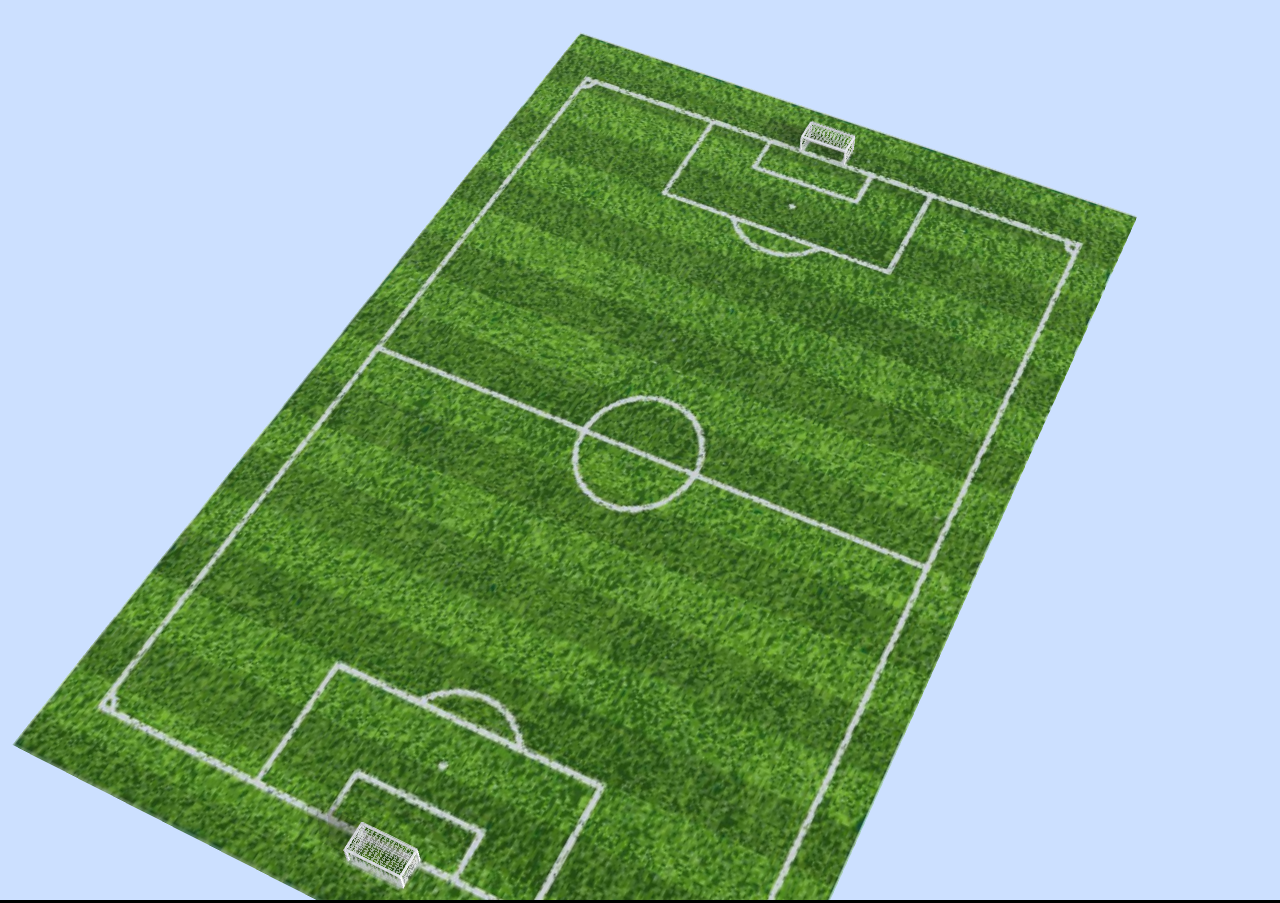
==== index.html @ f2eb0652 "5.29" ====
<!DOCTYPE html>
<html lang="en">
	<head>
		<title>three.js webgl - cloth simulation</title>
		<meta charset="utf-8">
		<meta name="viewport" content="width=device-width, user-scalable=no, minimum-scale=1.0, maximum-scale=1.0">
		<style>
			body {
				font-family: Monospace;
				background-color: #000;
				color: #000;
				margin: 0px;
				overflow: hidden;
			}
			#info {
				position: absolute;
				padding: 10px;
				width: 100%;
				text-align: center;
			}
			a {
				text-decoration: underline;
				cursor: pointer;
			}
		</style>
	</head>
	<body>
		<script src="libs/three.js"></script>
		<script src="libs/Detector.js"></script>
		<script src="libs/OrbitControls.js"></script>
		<script src="libs/stats.min.js"></script>
		<script src="libs/Cloth.js"></script>
		<script src="src/index.js"></script>
		<script src="src/footballfield.js"></script>
		<script>
			init();
            footballfield();
			animate();
		</script>
	</body>
</html>
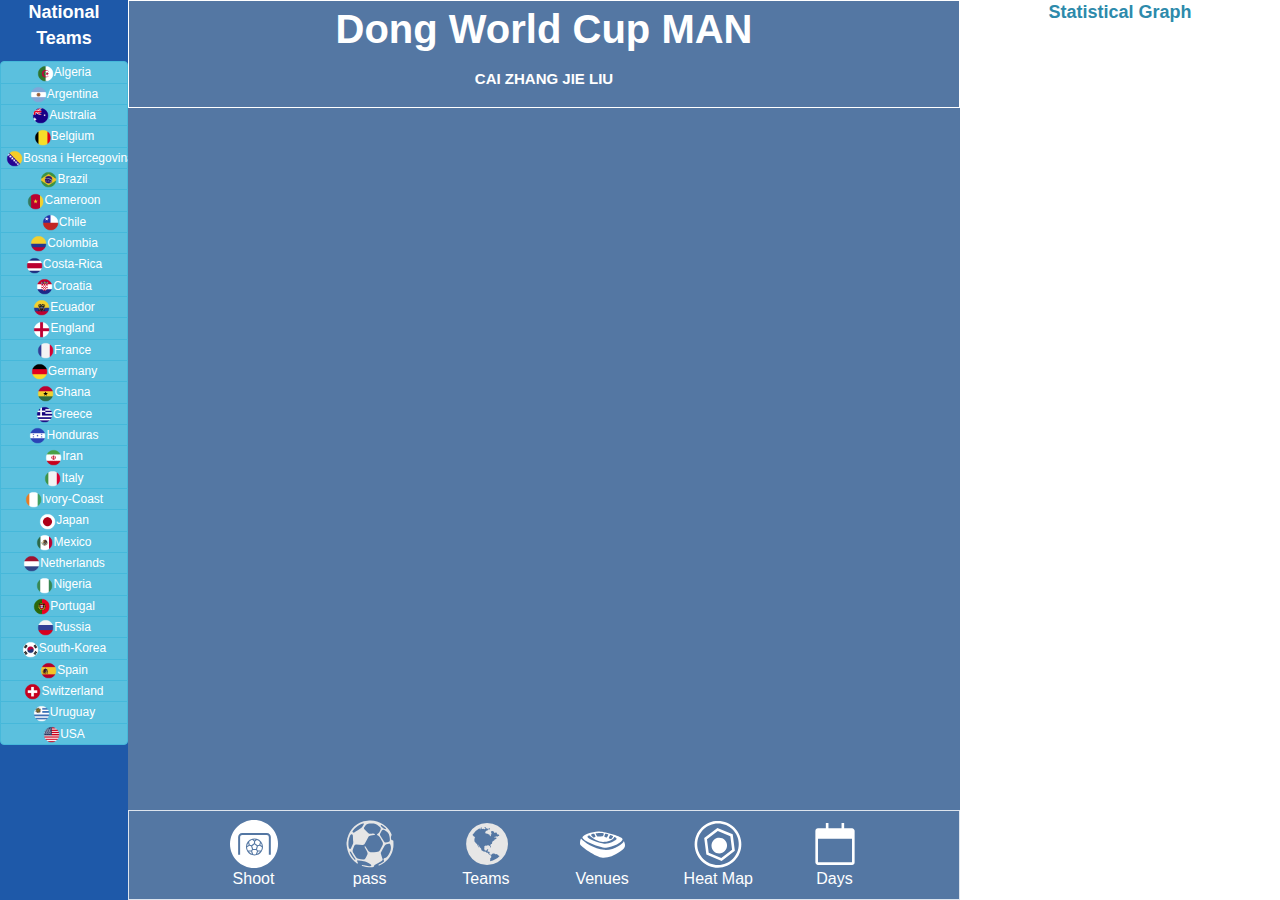
==== commit 558c53fd: "2018.6.24" ====
--- a/index.html
+++ b/index.html
@@ -1,41 +1,408 @@
-<!DOCTYPE html>
-<html lang="en">
-	<head>
-		<title>three.js webgl - cloth simulation</title>
-		<meta charset="utf-8">
-		<meta name="viewport" content="width=device-width, user-scalable=no, minimum-scale=1.0, maximum-scale=1.0">
-		<style>
-			body {
-				font-family: Monospace;
-				background-color: #000;
-				color: #000;
-				margin: 0px;
-				overflow: hidden;
-			}
-			#info {
-				position: absolute;
-				padding: 10px;
-				width: 100%;
-				text-align: center;
-			}
-			a {
-				text-decoration: underline;
-				cursor: pointer;
-			}
-		</style>
-	</head>
-	<body>
-		<script src="libs/three.js"></script>
-		<script src="libs/Detector.js"></script>
-		<script src="libs/OrbitControls.js"></script>
-		<script src="libs/stats.min.js"></script>
-		<script src="libs/Cloth.js"></script>
-		<script src="src/index.js"></script>
-		<script src="src/footballfield.js"></script>
-		<script>
-			init();
-            footballfield();
-			animate();
-		</script>
-	</body>
-</html> +<html>
+<head>
+	<title></title>
+	<meta charset="UTF-8">
+	<meta name="viewport" content="width=device-width">
+	<link rel="stylesheet" href="dom/css/index.css">
+	<link rel="stylesheet" href="dom/css/style.css">
+	<link rel="stylesheet" href="dom/bootstrap-3.3.7/css/bootstrap-treeview.min.css">
+	<link rel="stylesheet" href="dom/bootstrap-3.3.7/css/glyphicons.css">
+	<link rel="stylesheet" href="dom/bootstrap-3.3.7/css/bootstrap.min.css">
+	<link rel="stylesheet" href="http://sports.sina.com.cn/css/756/2014/0228/common.css" />
+	<link rel="stylesheet" href="http://sports.sina.com.cn/css/756/2014/0228/flag.css" />
+	<link rel="stylesheet" href="http://sports.sina.com.cn/css/756/2014/0529/teamGroup.css" />
+	<script charset="utf-8" id="seajsnode" src="http://i2.sinaimg.cn/jslib/modules2/seajs/1.3.0/sea.js"></script>
+	<script charset="gb2312" src="http://news.sina.com.cn/js/modules2/config/lib/config.1.1.x.js"></script>
+	<script src="http://2014.sina.com.cn/js/55/2014/0508/jquery-1.9.1.min.js"></script>
+	<script src="libs/three.js"></script>
+	<script src="libs/Detector.js"></script>
+	<script src="libs/OrbitControls.js"></script>
+	<script src="libs/stats.min.js"></script>
+	<script src="libs/Cloth.js"></script>
+	<script src="src/index.js"></script>
+	<script src="src/footballfield.js"></script>
+	<script src ="src/controlOnClick.js"></script>
+	<script src="libs/d3.min.js"></script>
+	<script src="libs/d3.rollup.v0.min.js"></script>
+	<script src="src/shoot.js"></script>
+	<script src="src/pass.js"></script>
+	<script src="libs/echarts.min.js"></script>
+	<script src="src/control_show.js"></script>
+</head>
+<body>
+<div id ="map" class="indexmap">
+	<div id="team" class="footballteam">
+		<div class ="width:13%;height:4%">
+			<p class="text-center"style="font-weight:bold;font-size:18px;color: #ffffff">National Teams</p> </div>
+		<div class="btn-group-vertical countrybutton">
+			<button type="button" class="btn btn-info btn-block  btn-xs "><img src="dom/flags/Algeria.png" alt="Responsive image" width="17" height="17"><span>Algeria</span></button>
+			<button type="button" class="btn btn-info  btn-xs "><img src="dom/flags/Argentina.png" alt="Responsive image" width="17" height="17">Argentina</button>
+			<button type="button" class="btn btn-info  btn-xs"><img src="dom/flags/Australia.png" alt="Responsive image" width="17" height="17">Australia</button>
+			<button type="button" class="btn btn-info  btn-xs"><img src="dom/flags/Belgium.png" alt="Responsive image" width="17" height="17">Belgium</button>
+			<button type="button" class="btn btn-info  btn-xs"><img src="dom/flags/Bosnia-and-Herzegovina.png" alt="Responsive image" width="17" height="17">Bosna i Hercegovina</button>
+			<button type="button" class="btn btn-info  btn-xs"><img src="dom/flags/Brazil.png" alt="Responsive image" width="17" height="17">Brazil</button>
+			<button type="button" class="btn btn-info  btn-xs"><img src="dom/flags/Cameroon.png" alt="Responsive image" width="17" height="17">Cameroon</button>
+			<button type="button" class="btn btn-info  btn-xs"><img src="dom/flags/Chile.png" alt="Responsive image" width="17" height="17">Chile</button>
+			<button type="button" class="btn btn-info  btn-xs"><img src="dom/flags/Colombia.png" alt="Responsive image" width="17" height="17">Colombia</button>
+			<button type="button" class="btn btn-info  btn-xs"><img src="dom/flags/Costa-Rica.png" alt="Responsive image" width="17" height="17">Costa-Rica</button>
+			<button type="button" class="btn btn-info  btn-xs"><img src="dom/flags/Croatia.png" alt="Responsive image" width="17" height="17">Croatia</button>
+			<button type="button" class="btn btn-info  btn-xs"><img src="dom/flags/Ecuador.png" alt="Responsive image" width="17" height="17">Ecuador</button>
+			<button type="button" class="btn btn-info  btn-xs"><img src="dom/flags/England.png" alt="Responsive image" width="17" height="17">England</button>
+			<button type="button" class="btn btn-info  btn-xs"><img src="dom/flags/France.png" alt="Responsive image" width="17" height="17">France</button>
+			<button type="button" class="btn btn-info  btn-xs"><img src="dom/flags/Germany.png" alt="Responsive image" width="17" height="17">Germany</button>
+			<button type="button" class="btn btn-info  btn-xs"><img src="dom/flags/Ghana.png" alt="Responsive image" width="17" height="17">Ghana</button>
+			<button type="button" class="btn btn-info  btn-xs"><img src="dom/flags/Greece.png" alt="Responsive image" width="17" height="17">Greece</button>
+			<button type="button" class="btn btn-info  btn-xs"><img src="dom/flags/Honduras.png" alt="Responsive image" width="17" height="17">Honduras</button>
+			<button type="button" class="btn btn-info  btn-xs"><img src="dom/flags/Iran.png" alt="Responsive image" width="17" height="17">Iran</button>
+			<button type="button" class="btn btn-info  btn-xs"><img src="dom/flags/Italy.png" alt="Responsive image" width="17" height="17">Italy</button>
+			<button type="button" class="btn btn-info  btn-xs"><img src="dom/flags/Ivory-Coast.png" alt="Responsive image" width="17" height="17">Ivory-Coast</button>
+			<button type="button" class="btn btn-info  btn-xs"><img src="dom/flags/Japan.png" alt="Responsive image" width="17" height="17">Japan</button>
+			<button type="button" class="btn btn-info  btn-xs"><img src="dom/flags/Mexico.png" alt="Responsive image" width="17" height="17">Mexico</button>
+			<button type="button" class="btn btn-info  btn-xs"><img src="dom/flags/Netherlands.png" alt="Responsive image" width="17" height="17">Netherlands</button>
+			<button type="button" class="btn btn-info  btn-xs"><img src="dom/flags/Nigeria.png" alt="Responsive image" width="17" height="17">Nigeria</button>
+			<button type="button" class="btn btn-info  btn-xs"><img src="dom/flags/Portugal.png" alt="Responsive image" width="17" height="17">Portugal</button>
+			<button type="button" class="btn btn-info  btn-xs"><img src="dom/flags/Russia.png" alt="Responsive image" width="17" height="17">Russia</button>
+			<button type="button" class="btn btn-info  btn-xs"><img src="dom/flags/South-Korea.png" alt="Responsive image" width="17" height="17">South-Korea</button>
+			<button type="button" class="btn btn-info  btn-xs"><img src="dom/flags/Spain.png" alt="Responsive image" width="17" height="17">Spain</button>
+			<button type="button" class="btn btn-info  btn-xs"><img src="dom/flags/Switzerland.png" alt="Responsive image" width="17" height="17">Switzerland</button>
+			<button type="button" class="btn btn-info  btn-xs"><img src="dom/flags/Uruguay.png" alt="Responsive image" width="17" height="17">Uruguay</button>
+			<button type="button" class="btn btn-info  btn-xs"><img src="dom/flags/USA.png" alt="Responsive image" width="17" height="17">USA</button>
+		</div>
+	</div>
+	<div id="teammassage" class="massage">
+		<p id ="countryName"class="text-center"style="font-weight:bold;font-size:40px;color: #ffffff">Dong World Cup MAN</p>
+		<p id ="countryGroup"class="text-center"style="font-weight:bold;font-size:15px;color: #ffffff">CAI ZHANG JIE LIU</p>
+	</div>
+	<div id="stadium" class="stadium" >
+		<!--<img src="else/map.png" style="  width: 1062px;height: 605px;">-->
+		<div id = "ball" class ="stadiumball" style="display: none"></div>
+		<div id = "ballteams" class ="ballteams" style="display: none">
+			<div id="wc-map"style="position:absolute;top: 0px;">
+				<div class="wrap" id="wc-map-img">
+					<div id="wc-w1008">
+						<div class="module">
+							<div class="inner">
+								<div class="team-map" style="position:absolute;top: 0px;"data-require="lang=en/worldcup/teams" id="team-map">
+									<ul class="team-groups">
+										<li class="first selected" data-idgroup="0">
+											<span>All teams</span>
+										</li>
+										<li data-idgroup="255933">A</li>
+										<li data-idgroup="255935">B</li>
+										<li data-idgroup="255937">C</li>
+										<li data-idgroup="255939">D</li>
+										<li data-idgroup="255941">E</li>
+										<li data-idgroup="255943">F</li>
+										<li data-idgroup="255945">G</li>
+										<li data-idgroup="255947">H</li>
+									</ul>
+									<a class="map-item" id="BRA" data-idgroup="255933" title="巴西" href="http://2014.sina.com.cn/teams/brazil.html" target="_blank"><span class="map-item-icon"> </span><span class="map-item-countrycode">巴西</span><span class="map-item-webname">巴西</span></a>
+
+									<a class="map-item" id="CRO" data-idgroup="255933" title="克罗地亚" href="http://2014.sina.com.cn/teams/croatia.html" target="_blank"><span class="map-item-icon"> </span><span class="map-item-countrycode">克罗地亚</span><span class="map-item-webname">克罗地亚</span></a>
+
+									<a class="map-item" id="MEX" data-idgroup="255933" title="墨西哥" href="http://2014.sina.com.cn/teams/mexico.html" target="_blank"><span class="map-item-icon"> </span><span class="map-item-countrycode">墨西哥</span><span class="map-item-webname">墨西哥</span></a>
+
+									<a class="map-item" id="CMR" data-idgroup="255933" title="Cameroon" href="http://2014.sina.com.cn/teams/cameroon.html" target="_blank"><span class="map-item-icon"> </span><span class="map-item-countrycode">喀麦隆</span><span class="map-item-webname">喀麦隆</span></a>
+
+									<a class="map-item" id="ESP" data-idgroup="255935" title="西班牙" href="http://2014.sina.com.cn/teams/spain.html" target="_blank"><span class="map-item-icon"> </span><span class="map-item-countrycode">西班牙</span><span class="map-item-webname">西班牙</span></a>
+
+									<a class="map-item" id="NED" data-idgroup="255935" title="荷兰" href="http://2014.sina.com.cn/teams/netherlands.html" target="_blank"><span class="map-item-icon"> </span><span class="map-item-countrycode">荷兰</span><span class="map-item-webname">荷兰</span></a>
+
+									<a class="map-item" id="CHI" data-idgroup="255935" title="智利" href="http://2014.sina.com.cn/teams/chile.html" target="_blank"><span class="map-item-icon"> </span><span class="map-item-countrycode">智利</span><span class="map-item-webname">智利</span></a>
+
+									<a class="map-item" id="AUS" data-idgroup="255935" title="澳大利亚" href="http://2014.sina.com.cn/teams/australia.html" target="_blank"><span class="map-item-icon"> </span><span class="map-item-countrycode">澳大利亚</span><span class="map-item-webname">澳大利亚</span></a>
+
+									<a class="map-item" id="COL" data-idgroup="255937" title="哥伦比亚" href="http://2014.sina.com.cn/teams/colombia.html" target="_blank"><span class="map-item-icon"> </span><span class="map-item-countrycode">哥伦比亚</span><span class="map-item-webname">哥伦比亚</span></a>
+
+									<a class="map-item" id="GRE" data-idgroup="255937" title="希腊" href="http://2014.sina.com.cn/teams/greece.html" target="_blank"><span class="map-item-icon"> </span><span class="map-item-countrycode">希腊</span><span class="map-item-webname">希腊</span></a>
+
+									<a class="map-item" id="CIV" data-idgroup="255937" title="科特迪瓦" href="http://2014.sina.com.cn/teams/cotedivoire.html" target="_blank"><span class="map-item-icon"> </span><span class="map-item-countrycode">科特迪瓦</span><span class="map-item-webname">科特迪瓦</span></a>
+
+									<a class="map-item" id="JPN" data-idgroup="255937" title="日本" href="http://2014.sina.com.cn/teams/japan.html" target="_blank"><span class="map-item-icon"> </span><span class="map-item-countrycode">日本</span><span class="map-item-webname">日本</span></a>
+
+									<a class="map-item" id="URU" data-idgroup="255939" title="乌拉圭" href="http://2014.sina.com.cn/teams/uruguay.html" target="_blank"><span class="map-item-icon"> </span><span class="map-item-countrycode">乌拉圭</span><span class="map-item-webname">乌拉圭</span></a>
+
+									<a class="map-item" id="CRC" data-idgroup="255939" title="哥斯达黎加" href="http://2014.sina.com.cn/teams/costarica.html" target="_blank"><span class="map-item-icon"> </span><span class="map-item-countrycode">哥斯达黎加</span><span class="map-item-webname">哥斯达黎加</span></a>
+
+									<a class="map-item" id="ENG" data-idgroup="255939" title="英格兰" href="http://2014.sina.com.cn/teams/england.html" target="_blank"><span class="map-item-icon"> </span><span class="map-item-countrycode">英格兰</span><span class="map-item-webname">英格兰</span></a>
+
+									<a class="map-item" id="ITA" data-idgroup="255939" title="意大利" href="http://2014.sina.com.cn/teams/italy.html" target="_blank"><span class="map-item-icon"> </span><span class="map-item-countrycode">意大利</span><span class="map-item-webname">意大利</span></a>
+
+									<a class="map-item" id="SUI" data-idgroup="255941" title="瑞士" href="http://2014.sina.com.cn/teams/switzerland.html" target="_blank"><span class="map-item-icon"> </span><span class="map-item-countrycode">瑞士</span><span class="map-item-webname">瑞士</span></a>
+
+									<a class="map-item" id="ECU" data-idgroup="255941" title="厄瓜多尔" href="http://2014.sina.com.cn/teams/ecuador.html"  target="_blank"><span class="map-item-icon"> </span><span class="map-item-countrycode">厄瓜多尔</span><span class="map-item-webname">厄瓜多尔</span></a>
+
+									<a class="map-item" id="FRA" data-idgroup="255941" title="法国" href="http://2014.sina.com.cn/teams/france.html" target="_blank"><span class="map-item-icon"> </span><span class="map-item-countrycode">法国</span><span class="map-item-webname">法国</span></a>
+
+									<a class="map-item" id="HON" data-idgroup="255941" title="洪都拉斯" href="http://2014.sina.com.cn/teams/honduras.html" target="_blank"><span class="map-item-icon"> </span><span class="map-item-countrycode">洪都拉斯</span><span class="map-item-webname">洪都拉斯</span></a>
+
+									<a class="map-item" id="ARG" data-idgroup="255943" title="阿根廷" href="http://2014.sina.com.cn/teams/argentina.html" target="_blank"><span class="map-item-icon"> </span><span class="map-item-countrycode">阿根廷</span><span class="map-item-webname">阿根廷</span></a>
+
+									<a class="map-item" id="BIH" data-idgroup="255943" title="波黑" href="http://2014.sina.com.cn/teams/bosniaherzegovina.html"  target="_blank"><span class="map-item-icon"> </span><span class="map-item-countrycode">波黑</span><span class="map-item-webname">波黑</span></a>
+
+									<a class="map-item" id="IRN" data-idgroup="255943" title="伊朗" href="http://2014.sina.com.cn/teams/iran.html" target="_blank"><span class="map-item-icon"> </span><span class="map-item-countrycode">伊朗</span><span class="map-item-webname">伊朗</span></a>
+
+									<a class="map-item" id="NGA" data-idgroup="255943" title="尼日利亚" href="http://2014.sina.com.cn/teams/nigeria.html" target="_blank"><span class="map-item-icon"> </span><span class="map-item-countrycode">尼日利亚</span><span class="map-item-webname">尼日利亚</span></a>
+
+									<a class="map-item" id="GER" data-idgroup="255945" title="德国" href="http://2014.sina.com.cn/teams/germany.html" target="_blank"><span class="map-item-icon"> </span><span class="map-item-countrycode">德国</span><span class="map-item-webname">德国</span></a>
+
+									<a class="map-item" id="POR" data-idgroup="255945" title="葡萄牙" href="http://2014.sina.com.cn/teams/portugal.html" target="_blank"><span class="map-item-icon"> </span><span class="map-item-countrycode">葡萄牙</span><span class="map-item-webname">葡萄牙</span></a>
+
+									<a class="map-item" id="GHA" data-idgroup="255945" title="加纳" href="http://2014.sina.com.cn/teams/ghana.html" target="_blank"><span class="map-item-icon"> </span><span class="map-item-countrycode">加纳</span><span class="map-item-webname">加纳</span></a>
+
+									<a class="map-item" id="USA" data-idgroup="255945" title="美国" href="http://2014.sina.com.cn/teams/usa.html" target="_blank"><span class="map-item-icon"> </span><span class="map-item-countrycode">美国</span><span class="map-item-webname">美国</span></a>
+
+									<a class="map-item" id="BEL" data-idgroup="255947" title="比利时" href="http://2014.sina.com.cn/teams/belgium.html" target="_blank"><span class="map-item-icon"> </span><span class="map-item-countrycode">比利时</span><span class="map-item-webname">比利时</span></a>
+
+									<a class="map-item" id="ALG" data-idgroup="255947" title="阿尔及利亚" href="http://2014.sina.com.cn/teams/algeria.html" target="_blank"><span class="map-item-icon"> </span><span class="map-item-countrycode">阿尔及利亚</span><span class="map-item-webname">阿尔及利亚</span></a>
+
+									<a class="map-item" id="RUS" data-idgroup="255947" title="俄罗斯" href="http://2014.sina.com.cn/teams/russia.html" target="_blank"><span class="map-item-icon"> </span><span class="map-item-countrycode">俄罗斯</span><span class="map-item-webname">俄罗斯</span></a>
+
+									<a class="map-item" id="KOR" data-idgroup="255947" title="韩国" href="http://2014.sina.com.cn/teams/korearepublic.html" target="_blank"><span class="map-item-icon"> </span><span class="map-item-countrycode">韩国</span><span class="map-item-webname">韩国</span></a>
+
+								</div>
+							</div>
+						</div>
+					</div>
+				</div>
+			</div>
+		</div>
+		<div id = "city_focus" class="city_focus" style="display: none">
+			<ul>
+				<li class="city_focus_01 city_focus_top" onmouseover="Show1()" onmouseout="Hider1()">
+					<dl class>
+						<dt>马瑙斯</dt>
+						<dd>亚马逊竞技场</dd>
+					</dl>
+					<div class="city_focus_pic">
+						<a href="http://2014.sina.com.cn/stadiums/manaus.html" target="_blank">
+							<img src="http://i2.sinaimg.cn/ty/2013/1204/U5244P6DT20131204105501.jpg" width="106" height="75"
+								 alt="" />
+						</a>
+					</div>
+					<span class="city_focus_arr">◆</span>
+				</li>
+				<li class="city_focus_02 city_focus_top" onmouseover="Show2()" onmouseout="Hider2()">
+					<dl>
+						<dt>福塔莱萨</dt>
+						<dd>卡斯特朗体育场</dd>
+					</dl>
+					<div class="city_focus_pic">
+						<a href="http://2014.sina.com.cn/stadiums/fortaleza.html" target="_blank">
+							<img src="http://i0.sinaimg.cn/ty/2013/1204/U5244P6DT20131204105453.jpg" width="106" height="75"
+								 alt="" />
+						</a>
+					</div>
+					<span class="city_focus_arr">◆</span>
+				</li>
+				<li class="city_focus_03 city_focus_right" onmouseover="Show3()" onmouseout="Hider3()">
+					<dl>
+						<dt>纳塔尔</dt>
+						<dd>沙丘体育场</dd>
+					</dl>
+					<div class="city_focus_pic">
+						<a href="http://2014.sina.com.cn/stadiums/natal.html" target="_blank">
+							<img src="http://i3.sinaimg.cn/ty/2013/1204/U5244P6DT20131204105502_1.jpg" width="106" height="75"
+								 alt="" />
+						</a>
+					</div>
+					<span class="city_focus_arr">◆</span>
+				</li>
+				<li class="city_focus_04 city_focus_right" onmouseover="Show4()" onmouseout="Hider4()">
+					<dl>
+						<dt>累西腓</dt>
+						<dd>伯南布哥竞技场</dd>
+					</dl>
+					<div class="city_focus_pic">
+						<a href="http://2014.sina.com.cn/stadiums/recife.html" target="_blank">
+							<img src="http://i1.sinaimg.cn/ty/2013/1204/U5244P6DT20131204105458.jpg" width="106" height="75"
+								 alt="" />
+						</a>
+					</div>
+					<span class="city_focus_arr">◆</span>
+				</li>
+				<li class="city_focus_05 city_focus_top" onmouseover="Show5()" onmouseout="Hider5()">
+					<dl>
+						<dt>库亚巴</dt>
+						<dd>潘塔纳尔竞技场</dd>
+					</dl>
+					<div class="city_focus_pic">
+						<a href="http://2014.sina.com.cn/stadiums/cuiaba.html" target="_blank">
+							<img src="http://i3.sinaimg.cn/ty/2013/1204/U5244P6DT20131204105456.jpg" width="106" height="75"
+								 alt="" />
+						</a>
+					</div>
+					<span class="city_focus_arr">◆</span>
+				</li>
+				<li class="city_focus_06 city_focus_top" onmouseover="Show6()" onmouseout="Hider6()">
+					<dl>
+						<dt>巴西利亚</dt>
+						<dd>国家体育场</dd>
+					</dl>
+					<div class="city_focus_pic">
+						<a href="http://2014.sina.com.cn/stadiums/brasilia.html" target="_blank">
+							<img src="http://i3.sinaimg.cn/ty/2013/1204/U5244P6DT20131204105447.jpg" width="106" height="75"
+								 alt="" />
+						</a>
+					</div>
+					<span class="city_focus_arr">◆</span>
+				</li>
+				<li class="city_focus_07 city_focus_top" onmouseover="Show7()" onmouseout="Hider7()">
+					<dl>
+						<dt>萨尔瓦多</dt>
+						<dd>新水源竞技场</dd>
+					</dl>
+					<div class="city_focus_pic">
+						<a href="http://2014.sina.com.cn/stadiums/salvador.html" target="_blank">
+							<img src="http://i0.sinaimg.cn/ty/2013/1204/U5244P6DT20131204105507.jpg" width="106" height="75"
+								 alt="" />
+						</a>
+					</div>
+					<span class="city_focus_arr">◆</span>
+				</li>
+				<li class="city_focus_08 city_focus_top" onmouseover="Show8()" onmouseout="Hider8()">
+					<dl>
+						<dt style="font-size:17px; line-height:29px;">贝洛奥里藏特</dt>
+						<dd>米内朗竞技场</dd>
+					</dl>
+					<div class="city_focus_pic">
+						<a href="http://2014.sina.com.cn/stadiums/belohorizonte.html" target="_blank">
+							<img src="http://i2.sinaimg.cn/ty/2013/1204/U5244P6DT20131204105451.jpg" width="106" height="75"
+								 alt="" />
+						</a>
+					</div>
+					<span class="city_focus_arr">◆</span>
+				</li>
+				<li class="city_focus_09 city_focus_top" onmouseover="Show9()" onmouseout="Hider9()">
+					<dl>
+						<dt>圣保罗</dt>
+						<dd>圣保罗竞技场</dd>
+					</dl>
+					<div class="city_focus_pic">
+						<a href="http://2014.sina.com.cn/stadiums/saopaolo.html" target="_blank">
+							<img src="http://i1.sinaimg.cn/ty/2013/1204/U5244P6DT20131204105504_1.jpg" width="106" height="75"
+								 alt="" />
+						</a>
+					</div>
+					<span class="city_focus_arr">◆</span>
+				</li>
+				<li class="city_focus_10 city_focus_left" onmouseover="Show10()" onmouseout="Hider10()">
+					<dl>
+						<dt>库里奇巴</dt>
+						<dd>拜沙达竞技场</dd>
+					</dl>
+					<div class="city_focus_pic">
+						<a href="http://2014.sina.com.cn/stadiums/curitiba.html" target="_blank">
+							<img src="http://i1.sinaimg.cn/ty/2013/1204/U5244P6DT20131204105454_1.jpg" width="106" height="75"
+								 alt="" />
+						</a>
+					</div>
+					<span class="city_focus_arr">◆</span>
+				</li>
+				<li class="city_focus_11 city_focus_right" onmouseover="Show11()" onmouseout="Hider11()">
+					<dl>
+						<dt>里约热内卢</dt>
+						<dd>马拉卡纳体育场</dd>
+					</dl>
+					<div class="city_focus_pic">
+						<a href="http://2014.sina.com.cn/stadiums/rio.html" target="_blank">
+							<img src="http://i2.sinaimg.cn/ty/2013/1204/U5244P6DT20131204105459_1.jpg" width="106" height="75"
+								 alt="" />
+						</a>
+					</div>
+					<span class="city_focus_arr">◆</span>
+				</li>
+				<li class="city_focus_12 city_focus_left" onmouseover="Show12()" onmouseout="Hider12()">
+					<dl>
+						<dt>阿雷格里港</dt>
+						<dd>贝拉里奥体育场</dd>
+					</dl>
+					<div class="city_focus_pic">
+						<a href="http://2014.sina.com.cn/stadiums/portoalegre.html" target="_blank">
+							<img src="http://i1.sinaimg.cn/ty/2013/1204/U5244P6DT20131204105449.jpg" width="106" height="75"
+								 alt="" />
+						</a>
+					</div>
+					<span class="city_focus_arr">◆</span>
+				</li>
+
+			</ul>
+			<img class="city-focus-bg" src="http://i2.sinaimg.cn/ty/2011hqj/20131203/images/img/city_focus_bg.jpg" width="100%" height="100%"
+				 alt="" />
+		</div>
+		<div id = "balldays" class ="balldays" style="display: none">
+			<img src="else/resualt.png">
+			<br>
+			<br>
+			<br>
+			<br>
+			<br>
+			<br>
+			<br>
+			<br>
+			<img src="else/days.png">
+		</div>
+		<div id = "ballmaps" class ="ballmaps" style="display: none">
+			<img src="else/heatmap.png" style="  width: 1062px;height: 605px;">
+		</div>
+	</div>
+	<div id="control" class="control">
+		<div class = "controlstyle1" id = "shoot" onclick="shootOnClick()">
+			<img src="dom/control/射门进球.png" >
+			<p class="text-center"style="font-size:16px;color: #ffffff">Shoot</p>
+		</div>
+		<div class = "controlstyle2" id = "pass" onclick="passOnClick()">
+			<img src="dom/control/足球.png" >
+			<p class="text-center"style="font-size:16px;color: #ffffff">pass</p>
+		</div>
+		<div class = "controlstyle3" id = "teams" onclick="teamsOnClick()">
+			<img src="dom/control/地球.png" >
+			<p class="text-center"style="font-size:16px;color: #ffffff">Teams</p>
+		</div>
+		<div class = "controlstyle4" id = "venues" onclick="venuesOnClick()">
+			<img src="dom/control/场馆.png" >
+			<p class="text-center"style="font-size:16px;color: #ffffff">Venues</p>
+		</div>
+		<div class = "controlstyle5" id = "heatmap" onclick="heatmapOnClick()">
+			<img src="dom/control/热点图分析.png" >
+			<p class="text-center"style="font-size:16px;color: #ffffff">Heat Map</p>
+		</div>
+		<div class = "controlstyle6" id ="days" onclick="daysOnClick()">
+			<img src="dom/control/日期.png" >
+			<p class="text-center"style="font-size:16px;color: #ffffff">Days</p>
+		</div>
+	</div>
+    <div id ="dital" class="detial1">
+		<div class ="width:25%;height:4%">
+			<p class="text-center"style="font-weight:bold;font-size:18px;color: rgb(45, 138, 171)">Statistical Graph</p>
+		</div>
+		<div id="graph1"class="graph1"></div>
+		<div id="graph2"class="graph2"></div>
+		<div id="graph3"class="graph3"></div>
+	</div>
+	<div id="tooltip" class="hidden">
+		<p><strong>球员信息</strong></p>
+		<p>名字: <span id="name">100</span></p>
+		<p>号码: <span id="number">100</span></p>
+		<p>位置: <span id="pos">100</span></p>
+	</div>
+	<div id="tooltip2" class="hidden">
+		<p><strong>球员信息</strong></p>
+		<p>名字: <span id="name2">100</span></p>
+		<p>时间: <span id="minute">100</span>分<span id="second">100</span>秒</p>
+	</div>
+</div>
+<script>
+    seajs.config({
+        alias:{
+            common: "http://sports.sina.com.cn/js/756/2014/0301/common.js",
+            teamGroup: "http://sports.sina.com.cn/js/756/2014/0529/teamGroup.js"
+        }
+    });
+    seajs.use(["common","teamGroup"]);
+    changeGraph1();
+    changeGrap2();
+    changeGrap3();
+</script>
+</body>
+</html>--- a/dom/css/index.css
+++ b/dom/css/index.css
@@ -0,0 +1,489 @@
+
+.indexmap{
+    width:100%;
+    height: 100%;
+    overflow: hidden;
+}
+.footballteam{
+    width:10%;
+    height:100%;
+    overflow: hidden;
+    z-index: 0;
+    background: rgb(30, 89, 169);
+    position: absolute;
+}
+.massage{
+    width:65%;
+    height: 12%;
+    right: 25%;
+    overflow: hidden;
+    z-index: 0;
+    background: rgba(84, 119, 163, 1);
+    position: absolute;
+    border: 1px solid rgba(255, 255, 255, 1);
+}
+.stadium{
+    width:65%;
+    height: 78%;
+    right: 25%;
+    top: 12%;
+    overflow: hidden;
+    z-index: 0;
+    background: rgba(84, 119, 163, 1);
+    position: absolute;
+}
+.control{
+    width:65%;
+    height: 10%;
+    right: 25%;
+    top: 90%;
+    overflow: hidden;
+    z-index: 0;
+    background: rgba(84, 119, 163, 1);
+    position: absolute;
+    border: 1px solid rgba(255, 255, 255, 0.8);
+    padding: 5px;
+    padding: 10px;
+}
+.detial1{
+    width:25%;
+    height: 100%;
+    left: 75%;
+    overflow: hidden;
+    z-index: 10;
+    /*background: rgb(45, 138, 171);*/
+    position: absolute;
+}
+.countrybutton{
+    width:100%;
+}
+.controlstyle1{
+    width:10%;
+    height:80%;
+    left: 10%;
+    top: 10%;
+    /*background: rgb(244, 252, 36);*/
+    position: absolute;
+    text-align: center;
+}
+.controlstyle2{
+    width:10%;
+    height:80%;
+    left: 24%;
+    top: 10%;
+    /*background: rgb(30, 165, 252);*/
+    position: absolute;
+    text-align: center;
+}
+.controlstyle3{
+    width:10%;
+    height:80%;
+    left: 38%;
+    top: 10%;
+    /*background: rgb(134, 252, 86);*/
+    position: absolute;
+    text-align: center;
+}
+
+.controlstyle4{
+    width:10%;
+    height:80%;
+    left: 52%;
+    top: 10%;
+    /*background: rgb(252, 89, 90);*/
+    position: absolute;
+    text-align: center;
+}
+.controlstyle5{
+    width:10%;
+    height:80%;
+    left: 66%;
+    top: 10%;
+    /*background: rgb(252, 38, 40);*/
+    position: absolute;
+    text-align: center;
+}
+.controlstyle6{
+    width:10%;
+    height:80%;
+    left: 80%;
+    top: 10%;
+    /*background: rgb(48, 252, 32);*/
+    position: absolute;
+    text-align: center;
+}
+/*底部工具样式*/
+.bottomTips{
+    position: absolute;
+    bottom: 0px;
+    width: 100%;
+    overflow: hidden;
+    background: rgba(0,0,0,0.2);
+    z-index: 50;
+    padding: 5px;
+    padding: 10px;
+}
+
+.buttonClose{
+    position: absolute;
+    right: 15px;
+    top: 15px;
+}
+.showType li{
+    display: inline-block;
+    position: relative;
+    margin: 0 5px;
+    border: 1px solid rgba(0,0,0,0);
+    box-sizing: border-box;
+    cursor: pointer;
+}
+.showType li span{
+    position: absolute;
+    bottom: 0px;
+    text-align: center;
+    color: #ffffff;
+    display: block;
+    text-indent: 10px;
+    z-index: 100;
+}
+.showType li:hover{
+    border: 1px solid #fff;
+    background: rgba(255,255,255,0.1);
+}
+.showType li img{
+    height: 76px;
+}
+/*右边样式*/
+.rightTips{
+    position: absolute;
+    z-index: 100;
+    top: 10px;
+    right: 10px;
+}
+.rightMenu{
+    margin-top: 8px;
+    margin-right: 20px;
+    color:#fff;
+    box-shadow: 2px 2px 2px rgba(0,0,0,0.2);
+}
+.rightMenu li{
+    text-align: center;
+    background: rgba(0,0,0,0.5);
+    height: 58px;
+    line-height: 58px;
+    width: 58px;
+    cursor: pointer;
+}
+.rightMenu>ul>li:hover{
+    color: #0079C1;
+}
+.menuBox{
+    position: absolute;
+    top: 10px;
+    width: 350px;
+    right: 80px;
+    background: #fff;
+    padding: 10px;
+    border-radius: 5px;
+    box-shadow: 2px 2px 2px rgba(0,0,0,0.2);
+    display: none;
+}
+.menuBox .tab-pane{
+    margin-top: 20px;
+}
+.rightMenu .active{
+    color: #0079C1;
+    border: 1px solid rgba(255,255,255,0.2);
+}
+.boxClose{
+    margin-top: 5px;
+}
+.boxTitle{
+    line-height: 30px
+}
+#rendererDom{
+    width: 100% !important;
+    height: 100% !important;
+}
+
+#tooltip {
+    position: absolute;
+    width: 150px;
+    height: auto;
+    padding: 5px;
+    background-color: white;
+    opacity: 0.8;
+    -webkit-border-radius: 5px;
+    -moz-border-radius: 5px;
+    border-radius: 5px;
+    -webkit-box-shadow: 4px 4px 5px rgba(0, 0, 0, 0.4);
+    -moz-box-shadow: 4px 4px 5px rgba(0, 0, 0, 0.4);
+    box-shadow: 4px 4px 5px rgba(0, 0, 0, 0.4);
+    pointer-events: none;
+}
+
+#tooltip.hidden {
+    display: none;
+}
+
+#tooltip p {
+    margin: 0;
+    font-family: sans-serif;
+    font-size: 12px;
+    line-height: 16px;
+}
+
+.link {
+    fill: none;
+    stroke: #000;
+    stroke-opacity: .2;
+}
+
+#tooltip2 {
+    position: absolute;
+    width: 150px;
+    height: auto;
+    padding: 5px;
+    background-color: white;
+    opacity: 0.8;
+    -webkit-border-radius: 5px;
+    -moz-border-radius: 5px;
+    border-radius: 5px;
+    -webkit-box-shadow: 4px 4px 5px rgba(0, 0, 0, 0.4);
+    -moz-box-shadow: 4px 4px 5px rgba(0, 0, 0, 0.4);
+    box-shadow: 4px 4px 5px rgba(0, 0, 0, 0.4);
+    pointer-events: none;
+}
+
+#tooltip2.hidden {
+    display: none;
+}
+
+#tooltip2 p {
+    margin: 0;
+    font-family: sans-serif;
+    font-size: 12px;
+    line-height: 16px;
+}
+
+.link {
+    fill: none;
+    stroke: #000;
+    stroke-opacity: .2;
+}
+
+.city_focus {
+    /*position: relative;*/
+    /*margin-top: 2px;*/
+    width: 1000px;
+    height: 687px;
+    overflow: hidden;
+    z-index:30;
+    position:absolute;
+}
+.stadiumball {
+    /*position: relative;*/
+    /*margin-top: 2px;*/
+    width: 1062px;
+    height: 687px;
+    top:15%;
+    left:18%;
+    overflow: hidden;
+    z-index:10;
+    position:absolute;
+}
+.ballteams{
+    /*position: relative;*/
+    /*margin-top: 2px;*/
+    width: 1062px;
+    height: 687px;
+    overflow: hidden;
+    z-index:20;
+    position:absolute;
+}
+.balldays{
+    width: 1062px;
+    height: 687px;
+    top:15%;
+    left:18%;
+    overflow: hidden;
+    z-index:60;
+    position:absolute;
+}
+.ballmaps{
+    width: 1062px;
+    height: 687px;
+    overflow: hidden;
+    z-index:50;
+    position:absolute;
+}
+.city_focus li {
+    position: absolute;
+    width: 110px;
+    height: 79px;
+    /*background:#eee;*/
+}
+
+.city_focus dl {
+    position: absolute;
+    left: 0;
+    width: 110px;
+    height: 51px;
+    text-align: center;
+    color: white;
+    background: #126abc;
+    border-radius: 5px;
+    line-height: 1.6;
+}
+
+.city_focus_top dl {
+    bottom: 0;
+}
+
+.city_focus_left dl,
+.city_focus_right dl {
+    top: 14px;
+}
+
+.city_focus dl dt {
+    font-size: 18px;
+    font-weight: bold;
+}
+
+.city_focus dl dd {}
+
+.city_focus_pic {
+    display: none;
+    position: absolute;
+    top: 0;
+    left: 0;
+    width: 106px;
+    height: 75px;
+    border: 2px solid #126abc;
+    border-radius: 5px;
+    overflow: hidden;
+    z-index: 2;
+}
+
+.city_focus_pic img {
+    border-radius: 5px;
+}
+
+.city_focus_arr {
+    position: absolute;
+    font-size: 30px;
+    color: #126abc;
+    z-index: 1;
+}
+
+.city_focus_top .city_focus_arr {
+    bottom: -24px;
+    left: 47px;
+}
+
+:root .city_focus_top .city_focus_arr {
+    bottom: -22px;
+}
+
+.city_focus_left .city_focus_arr {
+    top: 17px;
+    right: -9px;
+}
+
+.city_focus_right .city_focus_arr {
+    top: 17px;
+    left: -9px;
+}
+
+.city_focus_01 {
+    left: 336px;
+    top: 78px;
+}
+
+.city_focus_02 {
+    left: 700px;
+    top: 97px;
+}
+
+.city_focus_03 {
+    right: 53px;
+    top: 196px;
+}
+
+.city_focus_04 {
+    right: 53px;
+    top: 255px
+}
+
+.city_focus_05 {
+    left: 404px;
+    top: 274px;
+}
+
+.city_focus_06 {
+    left: 521px;
+    top: 293px;
+}
+
+.city_focus_07 {
+    right: 199px;
+    top: 271px;
+}
+
+.city_focus_08 {
+    right: 258px;
+    top: 354px;
+}
+
+.city_focus_09 {
+    right: 354px;
+    bottom: 165px;
+}
+
+.city_focus_10 {
+    left: 449px;
+    bottom: 87px;
+}
+
+.city_focus_11 {
+    right: 205px;
+    bottom: 136px;
+}
+
+.city_focus_12 {
+    left: 403px;
+    bottom: 6px;
+}
+
+.graph1{
+    width:100%;
+    height:32%;
+    overflow: hidden;
+    top:4%;
+    z-index: 0;
+    /*background: rgb(65, 169, 15);*/
+    position: absolute;
+}
+.graph2{
+    width:100%;
+    height:32%;
+    overflow: hidden;
+    top:36%;
+    z-index: 0;
+    background: rgba(255, 255, 255, 0);
+    position: absolute;
+}
+.graph3{
+    width:100%;
+    height:32%;
+    overflow: hidden;
+    top:68%;
+    z-index: 0;
+    /*background: rgb(255, 253, 37);*/
+    position: absolute;
+}
+
+
+
+
+
--- a/dom/css/style.css
+++ b/dom/css/style.css
@@ -0,0 +1,496 @@
+@charset "gb2312";
+/* CSS Document */
+
+/* CSS reset */
+* {padding:0; margin:0;}
+ul,li {list-style:none;}
+fieldset, img {border:none;}
+body {background:#fff;}
+body,button,input,select,textarea {font:12px/1.5 tahoma,arial,"Hiragino Sans GB",\5b8b\4f53;}	 /*字体(unicode)：宋体(\5B8B\4F53)黑体(\9ED1\4F53)微软雅黑(\5FAE\8F6F\96C5\9ED1)*/
+input,select,textarea {font-size:100%;}		/* 默认并不集成父级的文字大小 */
+textarea {resize:none;}
+table {border-collapse:collapse;border-spacing:0; empty-cells: show;}
+button {cursor:pointer;}
+em {font-style:normal;}
+h1,h2,h3,h4,h5,h6 {font-size:100%;font-weight:500;}
+a {text-decoration:none;}
+a:focus {outline:none;}
+
+/* ie debug */
+img,li {vertical-align:top;}
+th {text-align:inherit;}
+iframe {display:block;}
+
+/* CSS3 渐进增强 */
+textarea:focus, input[type="text"]:focus, input[type="password"]:focus {border-color: rgba(242, 145, 73, 0.8) !important;box-shadow: 0 1px 1px rgba(0, 0, 0, 0.075) inset, 0 0 8px rgba(242, 145, 73, 0.6);outline: 0 none;}
+a:hover, a:active, a:focus {text-decoration:underline; -webkit-transition: color 0.3s ease; transition: color 0.3s ease;}
+
+/* clearfix */
+.clearfix:after{content:"\0020";display:block;height:0;clear:both;}
+.clearfix{zoom:1;}
+.clearit{clear:both;height:0;font-size:0;overflow:hidden;}
+
+/* 单行文字溢出时出现省略号，需设定宽度 */ 
+.fn-text-overflow {overflow: hidden; text-overflow: ellipsis; white-space: nowrap;}
+
+/*common部分开始*/
+body {font-family:"Microsoft Yahei", SimHei;}
+.wrap {width:1000px; margin:0 auto;}
+.fl {float:left;}
+.fr {float:right;}
+.mr0 {margin-right:0!important;}
+.mb0 {margin-bottom:0!important;}
+
+/*链接颜色*/
+a,a:visited {color:#787878;}		/*默认 浅灰*/
+a:hover {color:#2392cb;}
+.linkGrayBox a,						/*深灰*/
+.linkGrayBox a:visited {color:#313131;}
+.linkGrayBox a:hover {color:#2392cb;}
+.linkBlueBox a {color:#0b4e78;}		/*深蓝*/
+.linkBlueBox a:visited {color:#787878;}
+.linkBlueBox a:hover {color:#2392cb;}
+.linkWhiteBox a,					/*白色*/
+.linkWhiteBox a:visited {color:#dfdfdf;}
+.linkWhiteBox a:hover {color:white;}
+a.linkRed,							/*红色*/
+a.linkRed:visited {color:#e60012;}
+a.linkRed:hover {color:#eb6877;}
+a.linkPink,							/*粉色*/
+a.linkPink:visited,
+a.linkPink:hover {color:#eb6877;}
+
+/*icon图标部分*/
+.icon-arrow-left,
+.icon-arrow-right,
+.icon-bigStone,
+.icon-middleStone-blue,
+.icon-middleStone-red,
+.icon-middleStone-gray,
+.icon-smallStone-red2,
+.icon-smallStone-red,
+.icon-smallStone-blue,
+.icon-smallStone-yellow,
+.icon-longSquare,
+.icon-shortSquare,
+.icon-playBtn,
+.icon-smallPlayBtn,
+.icon-redArrow-left,
+.icon-redArrow-right {background-image:url(http://i1.sinaimg.cn/ty/2011hqj/20140228/assets/icon_png24.png); behavior:url(http://2014.sina.com.cn/css/38/2014/0303/pie.htc); -pie-png-fix:true;}
+
+.icon-arrow-left {width:51px; height:71px; background-position:0 0;}
+.icon-arrow-right {width:51px; height:71px; background-position:0 -71px;}
+.icon-bigStone {width:136px; height:40px; background-position:-54px 0;}
+.icon-middleStone-blue {width:65px; height:37px; background-position:-206px 0;}
+.icon-middleStone-red {width:65px; height:37px; background-position:-206px -45px;}
+.icon-middleStone-gray {width:65px; height:37px; background-position:-206px -90px;}
+.icon-smallStone-red2 {width:43px; height:24px; background-position:-131px -55px;}
+.icon-smallStone-red {width:40px; height:25px; background-position:-58px -86px;}
+.icon-smallStone-blue {width:40px; height:25px; background-position:-103px -86px;}
+.icon-smallStone-yellow {width:40px; height:25px; background-position:-149px -86px;}
+.icon-longSquare {width:380px; height:29px; background-position:0 -143px;}
+.icon-shortSquare {width:66px; height:24px; background-position:-59px -55px;}
+.icon-redArrow-left {width:28px; height:39px; background-position:-85px -178px;}
+.icon-redArrow-right {width:28px; height:39px; background-position:-125px -178px;}
+
+.icon-playBtn {width:69px; height:69px; background-position:0 -207px;}
+.icon-playBtn:hover {background-position:0 -276px;}
+a .icon-smallPlayBtn {width:22px; height:22px; background-position:0 -177px;}
+a:hover .icon-smallPlayBtn {background-position:-24px -177px;}
+
+/*small-icon小图标部分*/
+.small-icon-cam,
+.small-icon-change {background-image:url(http://i3.sinaimg.cn/ty/2011hqj/20140228/assets/small_icon.png); background-repeat:no-repeat;}
+
+.small-icon-cam {padding-left:20px; background-position:0 4px;}
+.small-icon-change {padding-left:20px; background-position:0 -48px;}
+
+/*顶部菜单*/
+/*#wc-topbar {width:100%; height:59px; border-bottom:1px solid #ccc; background:#FCFCFC; top:0; left:0; z-index:215;}
+#wc-topbar .logo {float:left; padding-top:9px;}
+#wc-topbar .logo a {display:block; width:149px; height:41px; line-height:99; overflow:hidden; background:url(../assets/logo.png)}
+.topbar-link {float:left; padding-left:13px; padding-top:27px;}
+.topbar-link a {float:left; margin-right:4px;}
+#wc-topbar-placeholder {width:100%; height:60px;}*/
+
+/*顶部搜索条*/
+/*.topbar-searchBox {float:left; padding-top:13px; padding-left:13px;}
+#topSearch-select {float:left; width:73px; height:35px; position:relative;}
+#topSearch-select dt {width:57px; height:33px; border:1px solid #c1c1c1; border-right:1px solid #dfdfdf; border-radius:3px 0 0 3px; font-size:14px; padding-left:15px; background:url(http://i0.sinaimg.cn/home/main/index2013/0403/icon.png) 53px -340px no-repeat #fff; line-height:33px; cursor:pointer;}
+#topSearch-select dd {position:absolute; top:34px; left:0; z-index:2;}
+#topSearch-select dd li {width:57px; height:30px; line-height:30px; padding-left:15px; border:1px solid #c1c1c1; border-top:none; background:#fff; cursor:pointer;}
+
+#topSearch-form {float:left;}
+#topSearch-text {float:left; width:180px; height:33px; border:1px solid #c1c1c1; line-height:33px; padding-left:3px; border-radius:0;}
+#topSearch-btn {float:left; width:66px; height:35px; background:url(../assets/icon_png8.png) 0 -113px; border:0 none; cursor:pointer;}
+*/
+/*登录模块*/
+/*.topbar-login {float:left; padding:9px 0 0 90px;}*/
+
+/*顶部关闭*/
+/*.tn-close{float:right;height:21px;margin:19px 14px 0 3px;line-height:21px;_line-height:22px;width:54px;height:21px;overflow:hidden;border:1px solid #E2E2E2;font-size:12px;}
+.tn-close a{display:block;height:21px;}
+.tn-close a:link,.tn-close a:visited{color:#A7A5A0;text-decoration:none;}
+.tn-close a:hover,.tn-close a:active{color:#938F8F;text-decoration:none;}
+.tn-close i{float:left;display:inline;width:17px;height:17px;margin:2px 5px 0 2px;_margin-right:3px; overflow:hidden;background: url(http://i0.sinaimg.cn/home/main/index2013/0403/icon.png) 3px -994px no-repeat #BEBCBC;_zoom:1;}
+.tn-close a:hover i{background-color:#938F8F;}
+*/
+/*banner部分-倒计时钟*/
+/*#wc-banner,
+#wc-banner .wrap {height:200px; background-position:top center;}
+.countDownBox {float:right; _display:inline; width:192px; height:88px; background:url(../assets/icon_png8.png); padding-top:25px; margin:45px 16px 0 0;}
+#countDown-date {font:bold 56px/1 Arial, Helvetica, sans-serif; color:#eb6877; padding-left:40px; letter-spacing:2px; width:110px; text-align:center;}
+#countDown-time {color:#4a7fa6; text-align:center;}
+#countDown-time span {margin:0 3px; color:#eb6877;}*/
+
+/*banner部分-微博关注*/
+/*.weiboBox {width:220px; float:right; margin-top:50px;}
+.wb-avatar {width:44px; height:44px;}
+.wb-info {margin-left:10px; _display:inline; color:#eee; line-height:1.7; width:108px; height:44px; overflow:hidden;}
+.wb-info a,
+.wb-info a:visited {font-size:14px; color:#eee;}
+.wb-info a:hover {color:white;}
+.wb-focus {padding-top:11px;}
+.wb-focus a {display:block; width:48px; height: 22px; line-height:99; background: url(http://i2.sinaimg.cn/IT/deco/2013/1029/weibo/wb_sp.png) 0 0 no-repeat; overflow:hidden;}
+.wb-txt {width:200px; height:40px; margin-top:8px; border-radius:3px; background:#eee; line-height:20px; padding:5px 10px; color:#333;}
+*/
+/*主导航部分*/
+/*#wc-nav {height:62px; background:url(../assets/nav_bg.jpg) top center;}
+#wc-nav .wrap {height:60px; padding-top:2px; background:url(../assets/nav_bg.jpg) top center;}
+
+#wc-nav ul {font-size:0;}
+#wc-nav li {display:inline-block; font-size:16px; *display:inline; zoom:1;}
+#wc-nav li a {display:inline-block; padding:0 14px; height:58px; line-height:58px; color:white;}
+#wc-nav li a.selected,
+#wc-nav li a:hover {text-decoration:none; background:#00689d; box-shadow:0 0 5px 2px rgba(255,255,255,0.16) inset;}
+*/
+/*footer部分*/
+/*.footer { text-align:center;margin-top:40px;padding:20px 0; border-top:solid 2px #000; line-height:28px; color:#525356;}
+.footer a:link, .footer a:visited{color:#525356}
+.footer a:hover{color:#c00}
+*/
+/*通用 栏目标题 样式*/
+.main-title {position:absolute; top:-24px; left:15px; width:158px; height:37px; background:url(http://i1.sinaimg.cn/ty/2011hqj/20140228/assets/icon_png24.png) -287px 0; behavior:url(http://2014.sina.com.cn/css/38/2014/0303/pie.htc); -pie-background:url(http://i1.sinaimg.cn/ty/2011hqj/20140228/assets/icon_png24.png) -287px 0;}
+.main-title h2 {width:130px; height:37px; position:absolute; top:0; left:0; font-size:18px; font-weight:bold; line-height:34px; letter-spacing:1px; text-align:center; color:#fff100;}
+.main-title a,
+.main-title a:visited {width:39px; height:21px; line-height:21px; text-align:center; letter-spacing:1px; position:absolute; top:12px; right:0; color:white;}
+.main-title a:hover {color:white; text-decoration:none;}
+.main-title-middle {left:50%; margin-left:-79px;}
+
+/*带播放小图标的图片链接，主页、球队页用*/
+.news-pic-box li {float:left; width:140px; height:105px; margin:0 20px 15px 0;}
+.news-pic-box a {display:block; width:140px; height:105px; position:relative;}
+.news-pic-box .icon-smallPlayBtn {position:absolute; left:6px; bottom:25px;}
+.news-pic-box .icon-smallStone {position:absolute; right:0; top:-10px; color:white; text-align:center; line-height:21px;}
+.news-pic-box .icon-smallStone-yellow {color:#454545;}
+.news-pic-box .title {width:120px; height:22px; line-height:22px; padding:0 10px; position:absolute; left:0; bottom:0; background:rgba(0,0,0,0.5); -pie-background:rgba(0,0,0,0.5); behavior:url(http://2014.sina.com.cn/css/38/2014/0303/pie.htc); text-align:center; overflow:hidden; color:#eee;}
+.news-pic-box a:hover {text-decoration:none;}
+.news-pic-box a:hover .title {color:white;}
+
+/*高清图，主页、球队页用*/
+.main-HD {position:relative; width:1000px; padding-top:20px; border-top:1px solid #d2d2d2; margin-top:60px;}
+.HD-cont {width:1000px; height:239px; overflow:hidden; font-size:0; _position:relative;}
+.HD-cont .scrollWrapper {position:relative; overflow:hidden; width:100%; height:100%;}
+.HD-cont-item {display:inline-block; *display:inline; zoom:1; position:relative;}
+.HD-cont-item a {display:inline-block;}
+.HD-cont-item a:hover {text-decoration:none; opacity:0.85; filter:alpha(opacity:85);}
+.HD-item-txt {height:28px; font-size:14px; line-height:28px; background:black; background:rgba(0,0,0,0.5); behavior:url(http://2014.sina.com.cn/css/38/2014/0303/pie.htc); -pie-background:rgba(0,0,0,0.5); text-align:center; cursor:pointer;}
+.HD-item-txt {position:absolute; left:0; bottom:0; width:100%; _width:auto; _padding:0 10px;}
+.HD-tips {position:absolute; width:210px; height:73px; background:url(http://i0.sinaimg.cn/ty/2011hqj/20140228/assets/icon_tip1.png); top:-46px; left:483px; line-height:99; overflow:hidden; behavior:url(http://2014.sina.com.cn/css/38/2014/0303/pie.htc); -pie-png-fix:true;}
+
+/*common部分开始*/
+body {font-family:"Microsoft Yahei", SimHei;} /*微软雅黑 */
+.simhei{font-family:Microsoft Simhei;} /*黑体 */
+.wrap {width:1000px; margin:0 auto;}
+.fl {float:left;}
+.fr {float:right;}
+.mt0 {margin-top:0!important;}
+.mt4 {margin-top:4px!important;}
+.mt12{ margin-top: 12px!important;}
+.mt15 {margin-top:15px!important;}
+.mt20 {margin-top:20px!important;}
+.mr0 {margin-right:0!important;}
+.mb0 {margin-bottom:0!important;}
+.ml18 { margin-left: 18px!important;}
+.pt0 {padding-top:0!important;}
+.pt12 {padding-top:12px!important;}
+.pt17 {padding-top:17px!important;}
+.pt20 {padding-top:20px!important;}
+.pt27 {padding-top:27px!important;}
+.posr{ position: relative!important;}
+.right{ left: auto!important; right: 0px!important;}
+.w130{ width: 130px!important;}
+.w300{ width: 300px;}
+.w320{ width: 320px;}
+.w340{ width: 340px;}
+.w400{ width: 400px!important;}
+.w520{ width: 520px;}
+.w538{ width: 538px;}
+.w640{ width: 640px;}
+
+/*链接颜色*/
+a { color: #2a2a2a;}
+a:visited { color: #9a9a9a;}
+a:hover {color:#18aad7;}
+
+a.linkGray,
+a.linkGray:visited {color:#5a5a5a!important;} 
+a.linkGray:hover {color:#2fc5f3!important;}
+
+.linkGrayBox a,
+.linkGrayBox a:visited {color:#a9a9a9;}  /*灰色*/
+.linkGrayBox a:hover {color:#2fc5f3;}
+
+.linkBlackBox a,
+.linkBlackBox a:visited {color:#2a2a2a;}  /*黑色*/
+.linkBlackBox a:hover {color:#cc0000;}
+
+.linkBlueBox a,
+.linkBlueBox a:visited {color:#1bb6e6;}  /*蓝色*/
+.linkBlueBox a:hover {color:#18aad7;}
+
+.linkRedBox a,
+.linkRedBox a:visited {color:#b20000;}  /*红色*/
+.linkRedBox a:hover {color:#ee0000;}
+
+.linkWhiteBox a,					/*白色*/
+.linkWhiteBox a:visited {color:#dfdfdf;}
+.linkWhiteBox a:hover {color:white;}
+
+.linkWhiteBox1 a,					/*白色*/
+.linkWhiteBox1 a:visited {color:white;}
+.linkWhiteBox1 a:hover {color:#82dcf8;}
+
+a.linkPink,							/*粉色*/
+a.linkPink:visited,
+a.linkPink:hover {color:#eb6877;}
+
+/*宽度*/
+.w47 {width: 47px;}
+.w60 { width: 60px;}
+.w80{width: 80px;}
+.w90{width: 90px;}
+.w100{ width: 100px;}
+.w110{ width: 110px;}
+#w130{ width: 130px;}
+.w170{width: 170px;}
+.w380 {width:380px;}
+.w580 {width:580px;}
+
+#w50{ width: 50px;}
+#w172{ width: 172px;}
+
+/*背景颜色*/
+.bg59d1f5{ background: #59d1f5; color: #fff;}
+.bg82dcf8{ background: #82dcf8; color: #fff;}
+.bgace8fa{ background: #ace8fa; color: #fff;}
+.bgf2f2f2{ background: #f2f2f2;}
+.bgf9f9f9{ background: #f9f9f9;}
+.bg2a2a2a{ background: #2a2a2a; color: #fff;}
+
+/*icon图标部分*/
+/*icon_png24*/
+.icon-arrow-left,#wc-nav #wc-nav-add,#fsSliderLeftArr,#fsSliderRightArr,#hd-arrow-l,#hd-arrow-r,#fs-mt-all,#fs-mt-slideL,#fs-mt-slideR,.ms-vModList li,.ms-cmwbi-t,#ms-cfsl,#ms-cfsr,.mt-playBtn,.mt-vm-item a:hover .mt-playBtn,.mt-vm-list li,#mt-pml,#mt-pmr,#stSliderLeftArr,#stSliderRightArr,.video-news-item .img a i,.avc-v-play,.pk-play{background-image:url(http://i1.sinaimg.cn/ty/2011hqj/20140508/images/icon_png24.png); behavior:url(http://2014.sina.com.cn/css/55/2014/0508/pie.htc); -pie-png-fix:true; background-repeat: no-repeat;}
+
+#wc-nav li a#wc-nav-add {padding:0px; width:50px; height:50px; background-position:0 0; text-indent: -999999em;}
+#wc-nav #wc-nav-add.selected,
+#wc-nav #wc-nav-add:hover{background-position:0 -80px;}
+
+.vci-img-tx{background-image:url(http://i0.sinaimg.cn/ty/2011hqj/20140508/images/st_tx.png); behavior:url(http://2014.sina.com.cn/css/55/2014/0508/pie.htc); -pie-png-fix:true; background-repeat: no-repeat; background-position:0 0;}
+
+.vci-img-tx1{background-image:url(http://i1.sinaimg.cn/ty/2011hqj/20140508/images/st_tx1.png); behavior:url(http://2014.sina.com.cn/css/55/2014/0508/pie.htc); -pie-png-fix:true; background-repeat: no-repeat; background-position:0 0;}
+#st-tip{background-image:url(http://i1.sinaimg.cn/ty/2011hqj/20140508/images/st_tip.png); behavior:url(http://2014.sina.com.cn/css/55/2014/0508/pie.htc); -pie-png-fix:true; background-repeat: no-repeat; background-position:0 0;}
+
+/*icon_png8*/
+.icon-video,.fs-news-list li.videoNewsLeft,.ms-cm-header,.ms-cm-tTab a:hover,.ms-cm-vList li,.ms-cm-list li,.ms-report-list li,.ms-cfs-date,.ms-blog-list,#hd-arrow-l:hover,#hd-arrow-r:hover,#goTop em,#stSliderLeftArr:hover,#stSliderRightArr:hover,.st-cl-video,.news-item .action a,.approve_co,.tai-enjoy a,.gn-main .action a,#media_comment{background-image:url(http://i3.sinaimg.cn/ty/2011hqj/20140508/images/icon_png8.png); background-repeat: no-repeat;}
+
+.icon-video { width: 20px; height: 30px; float: left; background-position: 0 -134px; padding-right: 6px;}
+
+/*顶部菜单*/
+#wc-topbar-placeholder {width:100%; height:50px; overflow: hidden;}
+#wc-topbar {width:100%; height:49px; border-bottom:1px solid #f2f2f2; background:#fff; top:0; left:0; z-index:15; position: relative;}
+#wc-topbar .logo {float:left; padding-top:11px; height: 38px; width: 127px;}
+#wc-topbar .logo a {display:block; width:119px; height:28px; line-height:99; overflow:hidden; background:url(http://i3.sinaimg.cn/ty/2011hqj/20140508/images/logo.png) no-repeat;}
+/*top_png8*/
+#machine-link a span,#topSearchBtn,#topCloseBtn{background-image:url(http://i0.sinaimg.cn/ty/2011hqj/20140508/images/top_png8_v2.png); background-repeat: no-repeat;}
+
+/*top common*/
+#machine-link,#wc-top-link,#topSearch,#topClose{float: left; height: 49px; border-left: 1px solid #f2f2f2; border-right: 1px solid #f2f2f2;}
+
+/*machine*/
+#machine-link{ width: 200px;}
+#machine-link a{ float: left; display: inline; margin: 16px 0 0 12px; height: 20px; overflow: hidden; zoom: 1; position: relative;} 
+#machine-phone{ width: 43px;}
+#machine-ipad{ width: 47px;}
+#machine-guest{ width: 65px;}
+
+#machine-phone span,
+#machine-ipad span,
+#machine-guest span{ display: block; width: 100%; height: 20px;}
+
+#machine-phone-gray{ background-position: 0 0;}
+#machine-ipad-gray{ background-position: -65px 0;}
+#machine-guest-gray{ background-position: -134px 0;}
+#machine-phone-blue{ background-position: 0 -37px;}
+#machine-ipad-blue{ background-position: -65px -37px;}
+#machine-guest-blue{ background-position: -134px -37px;}
+
+.wc-cover{  position: absolute; left: 0px; top:0px;}
+
+/*登录模块*/
+.topbar-login {float:left; padding:5px 0 0 12px; width: 170px;}
+#topUserLogin .tn-title-login-custom .tn-user-custom{ background: #fff;}
+#topUserLogin span{ border: 0 none;}
+
+#wc-top-link{ width: 117px; height: 46px; line-height: 46px; padding-top: 3px;}
+#wc-top-link a{ margin-left: 8px; font-size: 13px;}
+#wc-top-linkA{float: left; height: 46px; line-height: 46px; padding: 3px 8px 0 0;}
+#wc-top-linkA a{ margin-left: 8px; font-size: 13px;}
+
+/*顶部搜索条*/
+#topSearch { border-right: 0 none; width: 68px; position: relative;}
+#topSearchBtn { display: block; width: 68px; height: 49px; background-position: -205px 17px; }
+#topSearchBtn:hover,#topSearchBtn.active {background-position: -206px -20px;}
+
+.topbar-searchBox { position: absolute; right: -1px; top: 49px; width: 223px; _width: 226px; display: none; zoom: 1;}
+#topSearch-select {float:left; width:80px; height:34px; position:relative;}
+#topSearch-select dt {width:71px; height:32px; border:1px solid #dfdfe0; border-right: 0 none; border-radius:3px 0 0 3px; font-size:13px; padding-left:8px; background:url(http://i1.sinaimg.cn/ty/2011hqj/20140508/images/icon_arrowDown.png) 55px 12px no-repeat #fff; line-height:32px; cursor:pointer;}
+#topSearch-select dd {position:absolute; top:35px; left:0; z-index:2;border:1px solid #dfdfe0;}
+#topSearch-select dd li {width:72px; height:31px; line-height:31px; padding-left:8px; background:#fff; cursor:pointer;}
+#topSearch-select dd li.select{ background: #f9f9f9; color: #27afd9;}
+
+#topSearch-form {float:left; position: relative;}
+#topSearch-text {float:left; width:96px; height:32px; border:1px solid #dfdfe0; line-height:32px; padding-left:10px; border-radius:0;}
+#topSearch-btn {float:left; width:34px; height:34px; background:url(http://i3.sinaimg.cn/ty/2011hqj/20140508/images/btn_search.png) no-repeat; border:0 none; cursor:pointer;}
+
+/*顶部关闭*/
+#topClose {width: 68px;}
+#topCloseBtn { display: block; width: 68px; height: 49px; background-position: -276px 17px; }
+#topCloseBtn:hover {background-position: -276px -20px;}
+
+/*头部banner*/
+#header-box{ background: url(http://i3.sinaimg.cn/ty/2011hqj/20140508/images/header_bg.png) repeat-x top center; height: 100px;}
+#header{ background: url(http://i3.sinaimg.cn/ty/2011hqj/20140508/images/header.png) no-repeat top center; height: 100px;}
+
+/*主导航部分*/
+
+/*nav_png24*/
+#wc-nav,
+#wc-nav li a.selected,
+#wc-nav li a:hover,
+#wc-nav #cur{background-image:url(http://i1.sinaimg.cn/ty/2011hqj/20140508/images/nav_png24.png); background-repeat: repeat-x;behavior:url(http://2014.sina.com.cn/css/55/2014/0508/pie.htc); -pie-png-fix:true;}
+
+#wc-nav {height:90px; margin-top: -2px; position: relative; z-index: 1;}
+#wc-nav .wrap {height:50px; position: relative; z-index: 2;}
+#wc-nav-shadow{ background: #434446; height: 40px; position: absolute; left: 0px; bottom: 0px; width: 100%; display: none;}
+
+#wc-nav ul {font-size:0;}
+#wc-nav li { float: left; font-size:16px; zoom:1;}
+#wc-nav li a { float: left; padding:0 12px; height:50px; line-height:50px; color:#fff;}
+#wc-nav li a.selected,
+#wc-nav li a:hover,
+#wc-nav #cur{text-decoration:none; background-position: 0 -90px}
+
+#wc-nav li#wc-nav-last{ width: 50px; height: 50px; position: absolute!important; right: 3px; right: 2px\9; top:0px; padding: 0;}
+
+#wc-nav li a.wc-nav-sub{ position: relative; padding: 0 22px 0 12px;}
+.wc-nav-sub span{ position: absolute; right: 4px; top:24px; width: 10px; height: 5px; overflow: hidden;  /* background-position: 0 -240px;*/background:url(http://i1.sinaimg.cn/ty/2011hqj/20140508/images/arrowDown.png) no-repeat;
+_filter:progid:DXImageTransform.Microsoft.AlphaImageLoader(enabled=true,sizingMethod=scale,src='http://i1.sinaimg.cn/ty/2011hqj/20140508/images/arrowDown.png'); _background:none;}
+#wc-nav .selected span{/*background-position: 0 -170px;*/background:url(http://i2.sinaimg.cn/ty/2011hqj/20140508/images/arrowUp.png) no-repeat;
+_filter:progid:DXImageTransform.Microsoft.AlphaImageLoader(enabled=true,sizingMethod=scale,src='http://i2.sinaimg.cn/ty/2011hqj/20140508/images/arrowUp.png'); _background:none;}
+
+#wc-nav .wc-subnav{ display: none; position: absolute; top:50px; left: 0px; height: 40px; zoom: 1; overflow: hidden; }
+#wc-nav .wc-subnav li{ float: left; font-size: 14px; padding-left: 20px; zoom:1;}
+#wc-nav .wc-subnav li a,#wc-nav .wc-subnav li a:visited{ background: none; height: 40px; padding: 0; line-height: 40px;}
+#wc-nav .wc-subnav li a:hover{ background: none; color: #82dcf8;}
+
+/*footer部分*/
+.footer { text-align:center;margin-top:40px;padding:20px 0; border-top:solid 2px #1bb6e6; line-height:28px; color:#525356;}
+.footer a:link, .footer a:visited{color:#525356}
+.footer a:hover{color:#c00}
+
+/*返回顶部css 1000 margin-left:505px; 950宽 margin-left:485px;*/
+html,* html body{background-image:url(about:blank);background-attachment:fixed}
+.side-btns-wrap{width:60px; left: 50%; margin-left:505px;position: fixed;bottom: 60px; _position:absolute;_top:expression(documentElement.scrollTop + documentElement.clientHeight-120);z-index:101;visibility: hidden;overflow: hidden;}
+.side-btns-top{width:60px; height: 79px; background: #59d1f5;}
+.side-btns-top a{display: block; cursor:pointer;}
+.side-btns-top a:hover{ text-decoration: none;}
+.side-btns-top-btn { height: 60px; width: 60px; overflow:hidden;}
+#goTop{ display: block; margin-top: 21px; height: 18px; overflow: hidden; position: relative;}
+#goTop em{ position: absolute; left: 50%; width: 36px; height: 18px; line-height: 18px; text-align: center; overflow: hidden; margin-left: -18px; background-position: 0 -532px; padding-top: 22px; color: #fff; }
+.side-btns-top-close{width: 60px;height: 18px;margin-top:1px; color: #fff; text-align: center; line-height: 18px; border-top:1px solid #fff; /*background: url(http://i3.sinaimg.cn/dy/deco/2013/0913/close2.png) no-repeat;*/}
+.side-btns-top-close:visited,.side-btns-top-close:hover{ color: #fff;}
+.side-btns-wrap-resize{display: none !important;}
+
+/*more*/
+.mbox{ float: right; margin: 9px 0 0 0; height: 14px; overflow: hidden;width: 42px; position: relative;}
+.more{ background: url(http://i1.sinaimg.cn/ty/2011hqj/20140508/images/more.png) no-repeat; width: 42px; height: 31px; position: absolute; left: 0px; top: 0px;}
+
+/*首页和单场专题使用   首页面 第四屏-高清图集 main-fourScreen  */
+.main-fourScreen{ padding-top: 37px; overflow: hidden;}
+#mf-title{ background: url(http://i3.sinaimg.cn/ty/2011hqj/20140508/images/title_picset.png) no-repeat; width: 1000px; height: 31px; padding-bottom: 15px; margin: 0 auto;}
+#mf-content{ height: 420px; position: relative;}
+
+/*高清图*/
+#mf-hd{ position: relative; height: 420px; }
+#hd-arrow-l,
+#hd-arrow-r {position:absolute; top:168px; z-index:3;width:60px; height:80px;}
+#hd-arrow-l {left:0px;background-position:0px -718px;}
+#hd-arrow-r {right:0px;background-position:0px -819px;}
+#hd-arrow-l:hover{background-position:0px -730px;}
+#hd-arrow-r:hover{background-position:0px -830px; }
+.HD-cont {width:1000px; height:420px; overflow:hidden; font-size:0; position:relative; z-index: 1;}
+.HD-cont-item {display:inline-block; *display:inline; zoom:1; width: 200px; height: 420px; float: left;}
+.HD-cont-item .hdItem {display:inline-block; width: 200px; height: 210px; position:relative; overflow: hidden;}
+/*html>body .HD-cont-item .hdItem.select {text-decoration:none; opacity:0.85; filter:alpha(opacity:85);}*/
+.HD-item-txt {height:30px; font-size:15px; line-height:30px; text-align:center; cursor:pointer;background: #fff;opacity:0.8; filter:alpha(opacity:80);}
+.HD-cont-item .hdItem .select {opacity:0.9; filter:alpha(opacity:90);}
+.HD-item-txt {position:absolute; left:0; bottom:0; width:100%; z-index: 1;}
+.HD-item-txt a{ display: block;}
+.HD-item-bg { display: none; position:absolute; left:0; bottom:0; width:200px; z-index: 3; height:210px; background: #000;opacity:0.3; filter:alpha(opacity:30);}
+.HD-cont-item .hdItem img{ width: 200px; display: block;}
+
+.HD-shadow{ position: absolute; top: 0; height: 420px; width: 22px; background-image: url(http://i2.sinaimg.cn/ty/2011hqj/20140508/images/mf_shadow.png);behavior:url(http://2014.sina.com.cn/css/55/2014/0508/pie.htc); -pie-png-fix:true; background-repeat: no-repeat; z-index: 100;}
+#HD-shadowL{ left: 0; background-position: 0 0;}
+#HD-shadowR{ right: 0; background-position: -84px 0}
+
+.mf-more{ background:#f2f2f2; cursor: pointer;}
+.mf-more span{ position: relative; overflow: hidden; margin-top: 91px; height: 28px; width: 100%; display: block;}
+.mf-more em{display: block; position: absolute; left: 50%; margin-left: -47px; top: 0px; width: 94px; height: 62px; overflow: hidden; background-image: url(http://i3.sinaimg.cn/ty/2011hqj/20140508/images/mf_more.png); background-repeat: no-repeat; }
+
+.commentCount{ color: #a9a9a9!important;}
+
+/*检索球星名字*/
+#topSearchPlayer {float:left; width:96px; height:32px; border:1px solid #dfdfe0; line-height:32px; padding-left:10px; border-radius:0;}
+#player-box{ position: absolute; left: 0px; top: 31px; width: 141px; border: 1px solid #dfdfe0;overflow: hidden;overflow-y: auto;background: #fff;filter:alpha(opacity=95); opacity:0.95; z-index:999; max-height: 300px;}
+#player-box td{ padding-left: 8px;line-height: 30px;height: 30px;cursor: pointer;font-size: 14px;width: 133px;overflow: hidden;white-space: nowrap;text-overflow: ellipsis; cursor: pointer;}
+#player-box tr.selected td{background: #82dcf8; color: #fff;}
+
+/* Tips */
+.tips{position: absolute;z-index: 99999;padding: 4px;left: 500px;top: 300px;filter: progid:DXImageTransform.Microsoft.gradient(GradientType = 0,startColorstr = '#14000000', endColorstr = '#14000000' )\9;background: rgba(0, 0, 0, .1);*background-color:transparent\9;}
+.tips .tips-content{border: 1px solid #e3e3e3;background-color: #fff;width: 295px;font-size: 18px;font-family: "Microsoft","微软雅黑","SimHei","黑体";padding: 20px;}
+.tips p {background: url(http://i3.sinaimg.cn/ty/2011hqj/20140508/images/all.png) -270px -110px no-repeat;padding-left: 45px;line-height: 30px;}
+.tips .confirm {clear: both;display: block;width: 88px;height: 33px;border: 1px solid #e3e3e3;border-radius: 4px;background-color: #fff;color: #f29149;text-align: center;line-height: 33px;margin: 20px auto 0 auto;}
+.tips .confirm:hover {border-color: #f29149;background-color: #f29149;color: #fff;text-decoration: none;}
+.tips-mask {position: absolute; z-index: 99998; background: #000; opacity:0.1; filter:alpha(opacity=10); left: 0px; top: 0px; width: 100%; height: 100%; overflow: hidden;}
+
+#topSearch-star-btn{float:left; width:34px; height:34px; background:url(http://i3.sinaimg.cn/ty/2011hqj/20140508/images/btn_search.png) no-repeat; border:0 none; cursor:pointer;}
+
+/*设为书签*/
+.btn_addfav_w{ text-align: center; width: 68px;float: left; border-left: 1px solid #f2f2f2; position: relative; z-index: 500;height: 47px;line-height: 47px;padding-top: 2px; font-weight: bold;}
+.btn_addfav_w a.btn_addfav, .btn_addfav_w a.btn_addfav:visited{ font-size: 13px; color:#6B615D; font-weight: normal;}
+.btn_addfav_w a.btn_addfav:hover{ color: #0071b9}
+.btn_addfav_w span.addfav_key{ font-weight: bold; color: #0A75C7; padding-right: 5px;}
+.addfav_pop{ position: absolute; display: none; visibility: hidden; top: 49px; left: -77px; z-index: 500; width: 282px; height: 123px; overflow: hidden;}
+.addfav_pop_bg0{ position: absolute; display: block; top: 0px; left: 0px; z-index: 9999999997; width: 282px; height: 123px; background: url(http://i2.sinaimg.cn/ty/2011hqj/20140508/images/addfav_pop_bg.png) 0 0 no-repeat; _background:none; _filter:progid:DXImageTransform.Microsoft.AlphaImageLoader(src='http://i2.sinaimg.cn/ty/2011hqj/20140508/images/addfav_pop_bg.png');}
+.addfav_pop_nowin{ height: 80px;}
+.addfav_pop_nowin .addfav_pop_bg0{ background: url(http://i0.sinaimg.cn/dy/sinatag/addfav_pop_nowin_bg.png) 0 0 no-repeat; _background:none; _filter:progid:DXImageTransform.Microsoft.AlphaImageLoader(src='http://i0.sinaimg.cn/dy/sinatag/addfav_pop_nowin_bg.png');}
+.addfav_pop_nowin .addfav_pop_p1{ display: none;}
+.addfav_pop a.addfav_close, .addfav_pop a.addfav_close:visited{ position: absolute; z-index: 9999999999; top: 18px; right: 12px; width: 10px; height: 10px; background: url(http://i1.sinaimg.cn/dy/sinatag/btns_addfav_spirite.png) -38px 1px no-repeat; transition: all ease 0.3s;overflow:hidden;}
+.addfav_pop a.addfav_close:hover{ background-position: -54px 1px;}
+.btn_addfav_w .addfav_pop_p0{ display: block; position: relative; z-index: 9999999998; padding: 20px 0 0 20px; margin-right: 20px; color: #101010; font-size: 14px; line-height: 22px;}
+.btn_addfav_w .addfav_pop_p1{ display: block; zoom:1;position: relative; z-index: 9999999998; padding: 20px 0 0 20px; margin-right: 20px; color: #656565; font-size: 14px; line-height: 22px;}
+.btn_addfav_w a.addfav_dl, .btn_addfav_w a.addfav_dl:visited{ display: inline-block; vertical-align: top; _vertical-align: 1px; margin-top: 1px; margin-left: 8px; width: 66px; height: 22px; overflow: hidden; text-indent: -99em; line-height: 22px; text-align: center; color: #fff; background: url(http://i1.sinaimg.cn/dy/sinatag/btns_addfav_spirite.png) 0px -15px no-repeat; transition: all ease 0.3s;}
+.btn_addfav_w a.addfav_dl:hover{ background-position: 0 -43px;}
+
+.pullDown{display:block;visibility:visible;animation-name:pullDown;-webkit-animation-name:pullDown;animation-duration:0.3s;-webkit-animation-duration:0.3s;animation-timing-function:ease-out;-webkit-animation-timing-function:ease-out;transform-origin:50% 0%;-ms-transform-origin:50% 0%;-webkit-transform-origin:50% 0%;}@keyframes pullDown{0%{transform:scaleY(0.1);}100%{transform:scaleY(1);}}@-webkit-keyframes pullDown{0%{-webkit-transform:scaleY(0.1);}100%{-webkit-transform:scaleY(1);}}--- a/dom/bootstrap-3.3.7/css/glyphicons.css
+++ b/dom/bootstrap-3.3.7/css/glyphicons.css
@@ -0,0 +1,1296 @@
+/*!
+ *
+ *  Project:  GLYPHICONS
+ *  Author:   Jan Kovarik - www.glyphicons.com
+ *
+ */
+html,
+html .halflings {
+  -webkit-font-smoothing: antialiased !important;
+}
+@font-face {
+  font-family: 'Glyphicons';
+  src: url('../fonts/glyphicons-regular.eot');
+  src: url('../fonts/glyphicons-regular.eot?#iefix') format('embedded-opentype'), url('../fonts/glyphicons-regular.woff') format('woff'), url('../fonts/glyphicons-regular.ttf') format('truetype'), url('../fonts/glyphicons-regular.svg#glyphicons_halflingsregular') format('svg');
+  font-weight: normal;
+  font-style: normal;
+}
+/* FONT AWESOME CORE
+ * -------------------------- */
+[class^="icon-"],
+[class*=" icon-"] {
+  font-weight: normal;
+  font-style: normal;
+  text-decoration: inherit;
+  -webkit-font-smoothing: antialiased;
+  *margin-right: .3em;
+}
+[class^="icon-"]:before,
+[class*=" icon-"]:before {
+  text-decoration: inherit;
+  display: inline-block;
+  speak: none;
+}
+
+
+.icon-glass:before {
+  font-family: Glyphicons;
+  content: "\e001";
+}
+.icon-leaf:before{
+font-family:Glyphicons;content:"\e002";
+}
+.icon-dog:before{
+font-family:Glyphicons;content:"\e003";
+}
+.icon-user:before{
+font-family:Glyphicons;content:"\e004";
+}
+.icon-girl:before{
+font-family:Glyphicons;content:"\e005";
+}
+.icon-car:before{
+font-family:Glyphicons;content:"\e006";
+}
+.icon-user-add:before{
+font-family:Glyphicons;content:"\e007";
+}
+.icon-user-remove:before{
+font-family:Glyphicons;content:"\e008";
+}
+.icon-film:before{
+font-family:Glyphicons;content:"\e009";
+}
+.icon-magic:before{
+font-family:Glyphicons;content:"\e010";
+}
+.icon-envelope:before{
+font-family:Glyphicons;content:"\2709";
+}
+.icon-camera:before{
+font-family:Glyphicons;content:"\e012";
+}
+.icon-heart:before{
+font-family:Glyphicons;content:"\e013";
+}
+.icon-beach-umbrella:before{
+font-family:Glyphicons;content:"\e014";
+}
+.icon-train:before{
+font-family:Glyphicons;content:"\e015";
+}
+.icon-print:before{
+font-family:Glyphicons;content:"\e016";
+}
+.icon-bin:before{
+font-family:Glyphicons;content:"\e017";
+}
+.icon-music:before{
+font-family:Glyphicons;content:"\e018";
+}
+.icon-note:before{
+font-family:Glyphicons;content:"\e019";
+}
+.icon-heart-empty:before{
+font-family:Glyphicons;content:"\e020";
+}
+.icon-home:before{
+font-family:Glyphicons;content:"\e021";
+}
+.icon-snowflake:before{
+font-family:Glyphicons;content:"\2744";
+}
+.icon-fire:before{
+font-family:Glyphicons;content:"\e023";
+}
+.icon-magnet:before{
+font-family:Glyphicons;content:"\e024";
+}
+.icon-parents:before{
+font-family:Glyphicons;content:"\e025";
+}
+.icon-binoculars:before{
+font-family:Glyphicons;content:"\e026";
+}
+.icon-road:before{
+font-family:Glyphicons;content:"\e027";
+}
+.icon-search:before{
+font-family:Glyphicons;content:"\e028";
+}
+.icon-cars:before{
+font-family:Glyphicons;content:"\e029";
+}
+.icon-notes-2:before{
+font-family:Glyphicons;content:"\e030";
+}
+.icon-pencil:before{
+font-family:Glyphicons;content:"\270F";
+}
+.icon-bus:before{
+font-family:Glyphicons;content:"\e032";
+}
+.icon-wifi-alt:before{
+font-family:Glyphicons;content:"\e033";
+}
+.icon-luggage:before{
+font-family:Glyphicons;content:"\e034";
+}
+.icon-old-man:before{
+font-family:Glyphicons;content:"\e035";
+}
+.icon-woman:before{
+font-family:Glyphicons;content:"\e036";
+}
+.icon-file:before{
+font-family:Glyphicons;content:"\e037";
+}
+.icon-coins:before{
+font-family:Glyphicons;content:"\e038";
+}
+.icon-airplane:before{
+font-family:Glyphicons;content:"\2708";
+}
+.icon-notes:before{
+font-family:Glyphicons;content:"\e040";
+}
+.icon-stats:before{
+font-family:Glyphicons;content:"\e041";
+}
+.icon-charts:before{
+font-family:Glyphicons;content:"\e042";
+}
+.icon-pie-chart:before{
+font-family:Glyphicons;content:"\e043";
+}
+.icon-group:before{
+font-family:Glyphicons;content:"\e044";
+}
+.icon-keys:before{
+font-family:Glyphicons;content:"\e045";
+}
+.icon-calendar:before{
+font-family:Glyphicons;content:"\e046";
+}
+.icon-router:before{
+font-family:Glyphicons;content:"\e047";
+}
+.icon-camera-small:before{
+font-family:Glyphicons;content:"\e048";
+}
+.icon-dislikes:before{
+font-family:Glyphicons;content:"\e049";
+}
+.icon-star:before{
+font-family:Glyphicons;content:"\e050";
+}
+.icon-link:before{
+font-family:Glyphicons;content:"\e051";
+}
+.icon-eye-open:before{
+font-family:Glyphicons;content:"\e052";
+}
+.icon-eye-close:before{
+font-family:Glyphicons;content:"\e053";
+}
+.icon-alarm:before{
+font-family:Glyphicons;content:"\e054";
+}
+.icon-clock:before{
+font-family:Glyphicons;content:"\e055";
+}
+.icon-stopwatch:before{
+font-family:Glyphicons;content:"\e056";
+}
+.icon-projector:before{
+font-family:Glyphicons;content:"\e057";
+}
+.icon-history:before{
+font-family:Glyphicons;content:"\e058";
+}
+.icon-truck:before{
+font-family:Glyphicons;content:"\e059";
+}
+.icon-cargo:before{
+font-family:Glyphicons;content:"\e060";
+}
+.icon-compass:before{
+font-family:Glyphicons;content:"\e061";
+}
+.icon-keynote:before{
+font-family:Glyphicons;content:"\e062";
+}
+.icon-paperclip:before{
+font-family:Glyphicons;content:"\e063";
+}
+.icon-power:before{
+font-family:Glyphicons;content:"\e064";
+}
+.icon-lightbulb:before{
+font-family:Glyphicons;content:"\e065";
+}
+.icon-tag:before{
+font-family:Glyphicons;content:"\e066";
+}
+.icon-tags:before{
+font-family:Glyphicons;content:"\e067";
+}
+.icon-cleaning:before{
+font-family:Glyphicons;content:"\e068";
+}
+.icon-ruller:before{
+font-family:Glyphicons;content:"\e069";
+}
+.icon-gift:before{
+font-family:Glyphicons;content:"\e070";
+}
+.icon-umbrella:before{
+font-family:Glyphicons;content:"\2602";
+}
+.icon-book:before{
+font-family:Glyphicons;content:"\e072";
+}
+.icon-bookmark:before{
+font-family:Glyphicons;content:"\e073";
+}
+.icon-wifi:before{
+font-family:Glyphicons;content:"\e074";
+}
+.icon-cup:before{
+font-family:Glyphicons;content:"\e075";
+}
+.icon-stroller:before{
+font-family:Glyphicons;content:"\e076";
+}
+.icon-headphones:before{
+font-family:Glyphicons;content:"\e077";
+}
+.icon-headset:before{
+font-family:Glyphicons;content:"\e078";
+}
+.icon-warning-sign:before{
+font-family:Glyphicons;content:"\e079";
+}
+.icon-signal:before{
+font-family:Glyphicons;content:"\e080";
+}
+.icon-retweet:before{
+font-family:Glyphicons;content:"\e081";
+}
+.icon-refresh:before{
+font-family:Glyphicons;content:"\e082";
+}
+.icon-roundabout:before{
+font-family:Glyphicons;content:"\e083";
+}
+.icon-random:before{
+font-family:Glyphicons;content:"\e084";
+}
+.icon-heat:before{
+font-family:Glyphicons;content:"\e085";
+}
+.icon-repeat:before{
+font-family:Glyphicons;content:"\e086";
+}
+.icon-display:before{
+font-family:Glyphicons;content:"\e087";
+}
+.icon-log-book:before{
+font-family:Glyphicons;content:"\e088";
+}
+.icon-adress-book:before{
+font-family:Glyphicons;content:"\e089";
+}
+.icon-building:before{
+font-family:Glyphicons;content:"\e090";
+}
+.icon-eyedropper:before{
+font-family:Glyphicons;content:"\e091";
+}
+.icon-adjust:before{
+font-family:Glyphicons;content:"\e092";
+}
+.icon-tint:before{
+font-family:Glyphicons;content:"\e093";
+}
+.icon-crop:before{
+font-family:Glyphicons;content:"\e094";
+}
+.icon-vector-path-square:before{
+font-family:Glyphicons;content:"\e095";
+}
+.icon-vector-path-circle:before{
+font-family:Glyphicons;content:"\e096";
+}
+.icon-vector-path-polygon:before{
+font-family:Glyphicons;content:"\e097";
+}
+.icon-vector-path-line:before{
+font-family:Glyphicons;content:"\e098";
+}
+.icon-vector-path-curve:before{
+font-family:Glyphicons;content:"\e099";
+}
+.icon-vector-path-all:before{
+font-family:Glyphicons;content:"\e100";
+}
+.icon-font:before{
+font-family:Glyphicons;content:"\e101";
+}
+.icon-italic:before{
+font-family:Glyphicons;content:"\e102";
+}
+.icon-bold:before{
+font-family:Glyphicons;content:"\e103";
+}
+.icon-text-underline:before{
+font-family:Glyphicons;content:"\e104";
+}
+.icon-text-strike:before{
+font-family:Glyphicons;content:"\e105";
+}
+.icon-text-height:before{
+font-family:Glyphicons;content:"\e106";
+}
+.icon-text-width:before{
+font-family:Glyphicons;content:"\e107";
+}
+.icon-text-resize:before{
+font-family:Glyphicons;content:"\e108";
+}
+.icon-left-indent:before{
+font-family:Glyphicons;content:"\e109";
+}
+.icon-right-indent:before{
+font-family:Glyphicons;content:"\e110";
+}
+.icon-align-left:before{
+font-family:Glyphicons;content:"\e111";
+}
+.icon-align-center:before{
+font-family:Glyphicons;content:"\e112";
+}
+.icon-align-right:before{
+font-family:Glyphicons;content:"\e113";
+}
+.icon-justify:before{
+font-family:Glyphicons;content:"\e114";
+}
+.icon-list:before{
+font-family:Glyphicons;content:"\e115";
+}
+.icon-text-smaller:before{
+font-family:Glyphicons;content:"\e116";
+}
+.icon-text-bigger:before{
+font-family:Glyphicons;content:"\e117";
+}
+.icon-embed:before{
+font-family:Glyphicons;content:"\e118";
+}
+.icon-embed-close:before{
+font-family:Glyphicons;content:"\e119";
+}
+.icon-table:before{
+font-family:Glyphicons;content:"\e120";
+}
+.icon-message-full:before{
+font-family:Glyphicons;content:"\e121";
+}
+.icon-message-empty:before{
+font-family:Glyphicons;content:"\e122";
+}
+.icon-message-in:before{
+font-family:Glyphicons;content:"\e123";
+}
+.icon-message-out:before{
+font-family:Glyphicons;content:"\e124";
+}
+.icon-message-plus:before{
+font-family:Glyphicons;content:"\e125";
+}
+.icon-message-minus:before{
+font-family:Glyphicons;content:"\e126";
+}
+.icon-message-ban:before{
+font-family:Glyphicons;content:"\e127";
+}
+.icon-message-flag:before{
+font-family:Glyphicons;content:"\e128";
+}
+.icon-message-lock:before{
+font-family:Glyphicons;content:"\e129";
+}
+.icon-message-new:before{
+font-family:Glyphicons;content:"\e130";
+}
+.icon-inbox:before{
+font-family:Glyphicons;content:"\e131";
+}
+.icon-inbox-plus:before{
+font-family:Glyphicons;content:"\e132";
+}
+.icon-inbox-minus:before{
+font-family:Glyphicons;content:"\e133";
+}
+.icon-inbox-lock:before{
+font-family:Glyphicons;content:"\e134";
+}
+.icon-inbox-in:before{
+font-family:Glyphicons;content:"\e135";
+}
+.icon-inbox-out:before{
+font-family:Glyphicons;content:"\e136";
+}
+.icon-cogwheel:before{
+font-family:Glyphicons;content:"\e137";
+}
+.icon-cogwheels:before{
+font-family:Glyphicons;content:"\e138";
+}
+.icon-picture:before{
+font-family:Glyphicons;content:"\e139";
+}
+.icon-adjust-alt:before{
+font-family:Glyphicons;content:"\e140";
+}
+.icon-database-lock:before{
+font-family:Glyphicons;content:"\e141";
+}
+.icon-database-plus:before{
+font-family:Glyphicons;content:"\e142";
+}
+.icon-database-minus:before{
+font-family:Glyphicons;content:"\e143";
+}
+.icon-database-ban:before{
+font-family:Glyphicons;content:"\e144";
+}
+.icon-folder-open:before{
+font-family:Glyphicons;content:"\e145";
+}
+.icon-folder-plus:before{
+font-family:Glyphicons;content:"\e146";
+}
+.icon-folder-minus:before{
+font-family:Glyphicons;content:"\e147";
+}
+.icon-folder-lock:before{
+font-family:Glyphicons;content:"\e148";
+}
+.icon-folder-flag:before{
+font-family:Glyphicons;content:"\e149";
+}
+.icon-folder-new:before{
+font-family:Glyphicons;content:"\e150";
+}
+.icon-edit:before{
+font-family:Glyphicons;content:"\e151";
+}
+.icon-new-window:before{
+font-family:Glyphicons;content:"\e152";
+}
+.icon-check:before{
+font-family:Glyphicons;content:"\e153";
+}
+.icon-unchecked:before{
+font-family:Glyphicons;content:"\e154";
+}
+.icon-more-windows:before{
+font-family:Glyphicons;content:"\e155";
+}
+.icon-show-big-thumbnails:before{
+font-family:Glyphicons;content:"\e156";
+}
+.icon-show-thumbnails:before{
+font-family:Glyphicons;content:"\e157";
+}
+.icon-show-thumbnails-with-lines:before{
+font-family:Glyphicons;content:"\e158";
+}
+.icon-show-lines:before{
+font-family:Glyphicons;content:"\e159";
+}
+.icon-playlist:before{
+font-family:Glyphicons;content:"\e160";
+}
+.icon-imac:before{
+font-family:Glyphicons;content:"\e161";
+}
+.icon-macbook:before{
+font-family:Glyphicons;content:"\e162";
+}
+.icon-ipad:before{
+font-family:Glyphicons;content:"\e163";
+}
+.icon-iphone:before{
+font-family:Glyphicons;content:"\e164";
+}
+.icon-iphone-transfer:before{
+font-family:Glyphicons;content:"\e165";
+}
+.icon-iphone-exchange:before{
+font-family:Glyphicons;content:"\e166";
+}
+.icon-ipod:before{
+font-family:Glyphicons;content:"\e167";
+}
+.icon-ipod-shuffle:before{
+font-family:Glyphicons;content:"\e168";
+}
+.icon-ear-plugs:before{
+font-family:Glyphicons;content:"\e169";
+}
+.icon-phone:before{
+font-family:Glyphicons;content:"\e170";
+}
+.icon-step-backward:before{
+font-family:Glyphicons;content:"\e171";
+}
+.icon-fast-backward:before{
+font-family:Glyphicons;content:"\e172";
+}
+.icon-rewind:before{
+font-family:Glyphicons;content:"\e173";
+}
+.icon-play:before{
+font-family:Glyphicons;content:"\e174";
+}
+.icon-pause:before{
+font-family:Glyphicons;content:"\e175";
+}
+.icon-stop:before{
+font-family:Glyphicons;content:"\e176";
+}
+.icon-forward:before{
+font-family:Glyphicons;content:"\e177";
+}
+.icon-fast-forward:before{
+font-family:Glyphicons;content:"\e178";
+}
+.icon-step-forward:before{
+font-family:Glyphicons;content:"\e179";
+}
+.icon-eject:before{
+font-family:Glyphicons;content:"\e180";
+}
+.icon-facetime-video:before{
+font-family:Glyphicons;content:"\e181";
+}
+.icon-download-alt:before{
+font-family:Glyphicons;content:"\e182";
+}
+.icon-mute:before{
+font-family:Glyphicons;content:"\e183";
+}
+.icon-volume-down:before{
+font-family:Glyphicons;content:"\e184";
+}
+.icon-volume-up:before{
+font-family:Glyphicons;content:"\e185";
+}
+.icon-screenshot:before{
+font-family:Glyphicons;content:"\e186";
+}
+.icon-move:before{
+font-family:Glyphicons;content:"\e187";
+}
+.icon-more:before{
+font-family:Glyphicons;content:"\e188";
+}
+.icon-brightness-reduce:before{
+font-family:Glyphicons;content:"\e189";
+}
+.icon-brightness-increase:before{
+font-family:Glyphicons;content:"\e190";
+}
+.icon-circle-plus:before{
+font-family:Glyphicons;content:"\e191";
+}
+.icon-circle-minus:before{
+font-family:Glyphicons;content:"\e192";
+}
+.icon-circle-remove:before{
+font-family:Glyphicons;content:"\e193";
+}
+.icon-circle-ok:before{
+font-family:Glyphicons;content:"\e194";
+}
+.icon-circle-question-mark:before{
+font-family:Glyphicons;content:"\e195";
+}
+.icon-circle-info:before{
+font-family:Glyphicons;content:"\e196";
+}
+.icon-circle-exclamation-mark:before{
+font-family:Glyphicons;content:"\e197";
+}
+.icon-remove:before{
+font-family:Glyphicons;content:"\e198";
+}
+.icon-ok:before{
+font-family:Glyphicons;content:"\e199";
+}
+.icon-ban:before{
+font-family:Glyphicons;content:"\e200";
+}
+.icon-download:before{
+font-family:Glyphicons;content:"\e201";
+}
+.icon-upload:before{
+font-family:Glyphicons;content:"\e202";
+}
+.icon-shopping-cart:before{
+font-family:Glyphicons;content:"\e203";
+}
+.icon-lock:before{
+font-family:Glyphicons;content:"\e204";
+}
+.icon-unlock:before{
+font-family:Glyphicons;content:"\e205";
+}
+.icon-electricity:before{
+font-family:Glyphicons;content:"\e206";
+}
+.icon-ok-2:before{
+font-family:Glyphicons;content:"\e207";
+}
+.icon-remove-2:before{
+font-family:Glyphicons;content:"\e208";
+}
+.icon-cart-out:before{
+font-family:Glyphicons;content:"\e209";
+}
+.icon-cart-in:before{
+font-family:Glyphicons;content:"\e210";
+}
+.icon-left-arrow:before{
+font-family:Glyphicons;content:"\e211";
+}
+.icon-right-arrow:before{
+font-family:Glyphicons;content:"\e212";
+}
+.icon-down-arrow:before{
+font-family:Glyphicons;content:"\e213";
+}
+.icon-up-arrow:before{
+font-family:Glyphicons;content:"\e214";
+}
+.icon-resize-small:before{
+font-family:Glyphicons;content:"\e215";
+}
+.icon-resize-full:before{
+font-family:Glyphicons;content:"\e216";
+}
+.icon-circle-arrow-left:before{
+font-family:Glyphicons;content:"\e217";
+}
+.icon-circle-arrow-right:before{
+font-family:Glyphicons;content:"\e218";
+}
+.icon-circle-arrow-top:before{
+font-family:Glyphicons;content:"\e219";
+}
+.icon-circle-arrow-down:before{
+font-family:Glyphicons;content:"\e220";
+}
+.icon-play-button:before{
+font-family:Glyphicons;content:"\e221";
+}
+.icon-unshare:before{
+font-family:Glyphicons;content:"\e222";
+}
+.icon-share:before{
+font-family:Glyphicons;content:"\e223";
+}
+.icon-chevron-right:before{
+font-family:Glyphicons;content:"\e224";
+}
+.icon-chevron-left:before{
+font-family:Glyphicons;content:"\e225";
+}
+.icon-bluetooth:before{
+font-family:Glyphicons;content:"\e226";
+}
+.icon-euro:before{
+font-family:Glyphicons;content:"\20AC";
+}
+.icon-usd:before{
+font-family:Glyphicons;content:"\e228";
+}
+.icon-gbp:before{
+font-family:Glyphicons;content:"\e229";
+}
+.icon-retweet-2:before{
+font-family:Glyphicons;content:"\e230";
+}
+.icon-moon:before{
+font-family:Glyphicons;content:"\e231";
+}
+.icon-sun:before{
+font-family:Glyphicons;content:"\2609";
+}
+.icon-cloud:before{
+font-family:Glyphicons;content:"\2601";
+}
+.icon-direction:before{
+font-family:Glyphicons;content:"\e234";
+}
+.icon-brush:before{
+font-family:Glyphicons;content:"\e235";
+}
+.icon-pen:before{
+font-family:Glyphicons;content:"\e236";
+}
+.icon-zoom-in:before{
+font-family:Glyphicons;content:"\e237";
+}
+.icon-zoom-out:before{
+font-family:Glyphicons;content:"\e238";
+}
+.icon-pin:before{
+font-family:Glyphicons;content:"\e239";
+}
+.icon-albums:before{
+font-family:Glyphicons;content:"\e240";
+}
+.icon-rotation-lock:before{
+font-family:Glyphicons;content:"\e241";
+}
+.icon-flash:before{
+font-family:Glyphicons;content:"\e242";
+}
+.icon-google-maps:before{
+font-family:Glyphicons;content:"\e243";
+}
+.icon-anchor:before{
+font-family:Glyphicons;content:"\2693";
+}
+.icon-conversation:before{
+font-family:Glyphicons;content:"\e245";
+}
+.icon-chat:before{
+font-family:Glyphicons;content:"\e246";
+}
+.icon-male:before{
+font-family:Glyphicons;content:"\e247";
+}
+.icon-female:before{
+font-family:Glyphicons;content:"\e248";
+}
+.icon-asterisk:before{
+font-family:Glyphicons;content:"\002A";
+}
+.icon-divide:before{
+font-family:Glyphicons;content:"\00F7";
+}
+.icon-snorkel-diving:before{
+font-family:Glyphicons;content:"\e251";
+}
+.icon-scuba-diving:before{
+font-family:Glyphicons;content:"\e252";
+}
+.icon-oxygen-bottle:before{
+font-family:Glyphicons;content:"\e253";
+}
+.icon-fins:before{
+font-family:Glyphicons;content:"\e254";
+}
+.icon-fishes:before{
+font-family:Glyphicons;content:"\e255";
+}
+.icon-boat:before{
+font-family:Glyphicons;content:"\e256";
+}
+.icon-delete:before{
+font-family:Glyphicons;content:"\e257";
+}
+.icon-sheriffs-star:before{
+font-family:Glyphicons;content:"\e258";
+}
+.icon-qrcode:before{
+font-family:Glyphicons;content:"\e259";
+}
+.icon-barcode:before{
+font-family:Glyphicons;content:"\e260";
+}
+.icon-pool:before{
+font-family:Glyphicons;content:"\e261";
+}
+.icon-buoy:before{
+font-family:Glyphicons;content:"\e262";
+}
+.icon-spade:before{
+font-family:Glyphicons;content:"\e263";
+}
+.icon-bank:before{
+font-family:Glyphicons;content:"\e264";
+}
+.icon-vcard:before{
+font-family:Glyphicons;content:"\e265";
+}
+.icon-electrical-plug:before{
+font-family:Glyphicons;content:"\e266";
+}
+.icon-flag:before{
+font-family:Glyphicons;content:"\e267";
+}
+.icon-credit-card:before{
+font-family:Glyphicons;content:"\e268";
+}
+.icon-keyboard-wireless:before{
+font-family:Glyphicons;content:"\e269";
+}
+.icon-keyboard-wired:before{
+font-family:Glyphicons;content:"\e270";
+}
+.icon-shield:before{
+font-family:Glyphicons;content:"\e271";
+}
+.icon-ring:before{
+font-family:Glyphicons;content:"\02DA";
+}
+.icon-cake:before{
+font-family:Glyphicons;content:"\e273";
+}
+.icon-drink:before{
+font-family:Glyphicons;content:"\e274";
+}
+.icon-beer:before{
+font-family:Glyphicons;content:"\e275";
+}
+.icon-fast-food:before{
+font-family:Glyphicons;content:"\e276";
+}
+.icon-cutlery:before{
+font-family:Glyphicons;content:"\e277";
+}
+.icon-pizza:before{
+font-family:Glyphicons;content:"\e278";
+}
+.icon-birthday-cake:before{
+font-family:Glyphicons;content:"\e279";
+}
+.icon-tablet:before{
+font-family:Glyphicons;content:"\e280";
+}
+.icon-settings:before{
+font-family:Glyphicons;content:"\e281";
+}
+.icon-bullets:before{
+font-family:Glyphicons;content:"\e282";
+}
+.icon-cardio:before{
+font-family:Glyphicons;content:"\e283";
+}
+.icon-t-shirt:before{
+font-family:Glyphicons;content:"\e284";
+}
+.icon-pants:before{
+font-family:Glyphicons;content:"\e285";
+}
+.icon-sweater:before{
+font-family:Glyphicons;content:"\e286";
+}
+.icon-fabric:before{
+font-family:Glyphicons;content:"\e287";
+}
+.icon-leather:before{
+font-family:Glyphicons;content:"\e288";
+}
+.icon-scissors:before{
+font-family:Glyphicons;content:"\e289";
+}
+.icon-bomb:before{
+font-family:Glyphicons;content:"\e290";
+}
+.icon-skull:before{
+font-family:Glyphicons;content:"\e291";
+}
+.icon-celebration:before{
+font-family:Glyphicons;content:"\e292";
+}
+.icon-tea-kettle:before{
+font-family:Glyphicons;content:"\e293";
+}
+.icon-french-press:before{
+font-family:Glyphicons;content:"\e294";
+}
+.icon-coffe-cup:before{
+font-family:Glyphicons;content:"\e295";
+}
+.icon-pot:before{
+font-family:Glyphicons;content:"\e296";
+}
+.icon-grater:before{
+font-family:Glyphicons;content:"\e297";
+}
+.icon-kettle:before{
+font-family:Glyphicons;content:"\e298";
+}
+.icon-hospital:before{
+font-family:Glyphicons;content:"\e299";
+}
+.icon-hospital-h:before{
+font-family:Glyphicons;content:"\e300";
+}
+.icon-microphone:before{
+font-family:Glyphicons;content:"\e301";
+}
+.icon-webcam:before{
+font-family:Glyphicons;content:"\e302";
+}
+.icon-temple-christianity-church:before{
+font-family:Glyphicons;content:"\e303";
+}
+.icon-temple-islam:before{
+font-family:Glyphicons;content:"\e304";
+}
+.icon-temple-hindu:before{
+font-family:Glyphicons;content:"\e305";
+}
+.icon-temple-buddhist:before{
+font-family:Glyphicons;content:"\e306";
+}
+.icon-bicycle:before{
+font-family:Glyphicons;content:"\e307";
+}
+.icon-life-preserver:before{
+font-family:Glyphicons;content:"\e308";
+}
+.icon-share-alt:before{
+font-family:Glyphicons;content:"\e309";
+}
+.icon-comments:before{
+font-family:Glyphicons;content:"\e310";
+}
+.icon-flower:before{
+font-family:Glyphicons;content:"\2698";
+}
+.icon-baseball:before{
+font-family:Glyphicons;content:"\e312";
+}
+.icon-rugby:before{
+font-family:Glyphicons;content:"\e313";
+}
+.icon-ax:before{
+font-family:Glyphicons;content:"\e314";
+}
+.icon-table-tennis:before{
+font-family:Glyphicons;content:"\e315";
+}
+.icon-bowling:before{
+font-family:Glyphicons;content:"\e316";
+}
+.icon-tree-conifer:before{
+font-family:Glyphicons;content:"\e317";
+}
+.icon-tree-deciduous:before{
+font-family:Glyphicons;content:"\e318";
+}
+.icon-more-items:before{
+font-family:Glyphicons;content:"\e319";
+}
+.icon-sort:before{
+font-family:Glyphicons;content:"\e320";
+}
+.icon-filter:before{
+font-family:Glyphicons;content:"\e321";
+}
+.icon-gamepad:before{
+font-family:Glyphicons;content:"\e322";
+}
+.icon-playing-dices:before{
+font-family:Glyphicons;content:"\e323";
+}
+.icon-calculator:before{
+font-family:Glyphicons;content:"\e324";
+}
+.icon-tie:before{
+font-family:Glyphicons;content:"\e325";
+}
+.icon-wallet:before{
+font-family:Glyphicons;content:"\e326";
+}
+.icon-piano:before{
+font-family:Glyphicons;content:"\e327";
+}
+.icon-sampler:before{
+font-family:Glyphicons;content:"\e328";
+}
+.icon-podium:before{
+font-family:Glyphicons;content:"\e329";
+}
+.icon-soccer-ball:before{
+font-family:Glyphicons;content:"\e330";
+}
+.icon-blog:before{
+font-family:Glyphicons;content:"\e331";
+}
+.icon-dashboard:before{
+font-family:Glyphicons;content:"\e332";
+}
+.icon-certificate:before{
+font-family:Glyphicons;content:"\e333";
+}
+.icon-bell:before{
+font-family:Glyphicons;content:"\e334";
+}
+.icon-candle:before{
+font-family:Glyphicons;content:"\e335";
+}
+.icon-pushpin:before{
+font-family:Glyphicons;content:"\e336";
+}
+.icon-iphone-shake:before{
+font-family:Glyphicons;content:"\e337";
+}
+.icon-pin-flag:before{
+font-family:Glyphicons;content:"\e338";
+}
+.icon-turtle:before{
+font-family:Glyphicons;content:"\e339";
+}
+.icon-rabbit:before{
+font-family:Glyphicons;content:"\e340";
+}
+.icon-globe:before{
+font-family:Glyphicons;content:"\e341";
+}
+.icon-briefcase:before{
+font-family:Glyphicons;content:"\e342";
+}
+.icon-hdd:before{
+font-family:Glyphicons;content:"\e343";
+}
+.icon-thumbs-up:before{
+font-family:Glyphicons;content:"\e344";
+}
+.icon-thumbs-down:before{
+font-family:Glyphicons;content:"\e345";
+}
+.icon-hand-right:before{
+font-family:Glyphicons;content:"\e346";
+}
+.icon-hand-left:before{
+font-family:Glyphicons;content:"\e347";
+}
+.icon-hand-up:before{
+font-family:Glyphicons;content:"\e348";
+}
+.icon-hand-down:before{
+font-family:Glyphicons;content:"\e349";
+}
+.icon-fullscreen:before{
+font-family:Glyphicons;content:"\e350";
+}
+.icon-shopping-bag:before{
+font-family:Glyphicons;content:"\e351";
+}
+.icon-book-open:before{
+font-family:Glyphicons;content:"\e352";
+}
+.icon-nameplate:before{
+font-family:Glyphicons;content:"\e353";
+}
+.icon-nameplate-alt:before{
+font-family:Glyphicons;content:"\e354";
+}
+.icon-vases:before{
+font-family:Glyphicons;content:"\e355";
+}
+.icon-bullhorn:before{
+font-family:Glyphicons;content:"\e356";
+}
+.icon-dumbbell:before{
+font-family:Glyphicons;content:"\e357";
+}
+.icon-suitcase:before{
+font-family:Glyphicons;content:"\e358";
+}
+.icon-file-import:before{
+font-family:Glyphicons;content:"\e359";
+}
+.icon-file-export:before{
+font-family:Glyphicons;content:"\e360";
+}
+.icon-bug:before{
+font-family:Glyphicons;content:"\e361";
+}
+.icon-crown:before{
+font-family:Glyphicons;content:"\e362";
+}
+.icon-smoking:before{
+font-family:Glyphicons;content:"\e363";
+}
+.icon-cloud-upload:before{
+font-family:Glyphicons;content:"\e364";
+}
+.icon-cloud-download:before{
+font-family:Glyphicons;content:"\e365";
+}
+.icon-restart:before{
+font-family:Glyphicons;content:"\e366";
+}
+.icon-security-camera:before{
+font-family:Glyphicons;content:"\e367";
+}
+.icon-expand:before{
+font-family:Glyphicons;content:"\e368";
+}
+.icon-collapse:before{
+font-family:Glyphicons;content:"\e369";
+}
+.icon-collapse-top:before{
+font-family:Glyphicons;content:"\e370";
+}
+.icon-globe-af:before{
+font-family:Glyphicons;content:"\e371";
+}
+.icon-global:before{
+font-family:Glyphicons;content:"\e372";
+}
+.icon-spray:before{
+font-family:Glyphicons;content:"\e373";
+}
+.icon-nails:before{
+font-family:Glyphicons;content:"\e374";
+}
+.icon-claw-hammer:before{
+font-family:Glyphicons;content:"\e375";
+}
+.icon-classic-hammer:before{
+font-family:Glyphicons;content:"\e376";
+}
+.icon-hand-saw:before{
+font-family:Glyphicons;content:"\e377";
+}
+.icon-riflescope:before{
+font-family:Glyphicons;content:"\e378";
+}
+.icon-electrical-socket-eu:before{
+font-family:Glyphicons;content:"\e379";
+}
+.icon-electrical-socket-us:before{
+font-family:Glyphicons;content:"\e380";
+}
+.icon-pinterest:before{
+font-family:Glyphicons;content:"\e381";
+}
+.icon-dropbox:before{
+font-family:Glyphicons;content:"\e382";
+}
+.icon-google-plus:before{
+font-family:Glyphicons;content:"\e383";
+}
+.icon-jolicloud:before{
+font-family:Glyphicons;content:"\e384";
+}
+.icon-yahoo:before{
+font-family:Glyphicons;content:"\e385";
+}
+.icon-blogger:before{
+font-family:Glyphicons;content:"\e386";
+}
+.icon-picasa:before{
+font-family:Glyphicons;content:"\e387";
+}
+.icon-amazon:before{
+font-family:Glyphicons;content:"\e388";
+}
+.icon-tumblr:before{
+font-family:Glyphicons;content:"\e389";
+}
+.icon-wordpress:before{
+font-family:Glyphicons;content:"\e390";
+}
+.icon-instapaper:before{
+font-family:Glyphicons;content:"\e391";
+}
+.icon-evernote:before{
+font-family:Glyphicons;content:"\e392";
+}
+.icon-xing:before{
+font-family:Glyphicons;content:"\e393";
+}
+.icon-zootool:before{
+font-family:Glyphicons;content:"\e394";
+}
+.icon-dribbble:before{
+font-family:Glyphicons;content:"\e395";
+}
+.icon-deviantart:before{
+font-family:Glyphicons;content:"\e396";
+}
+.icon-read-it-later:before{
+font-family:Glyphicons;content:"\e397";
+}
+.icon-linked-in:before{
+font-family:Glyphicons;content:"\e398";
+}
+.icon-forrst:before{
+font-family:Glyphicons;content:"\e399";
+}
+.icon-pinboard:before{
+font-family:Glyphicons;content:"\e400";
+}
+.icon-behance:before{
+font-family:Glyphicons;content:"\e401";
+}
+.icon-github:before{
+font-family:Glyphicons;content:"\e402";
+}
+.icon-youtube:before{
+font-family:Glyphicons;content:"\e403";
+}
+.icon-skitch:before{
+font-family:Glyphicons;content:"\e404";
+}
+.icon-foursquare:before{
+font-family:Glyphicons;content:"\e405";
+}
+.icon-quora:before{
+font-family:Glyphicons;content:"\e406";
+}
+.icon-badoo:before{
+font-family:Glyphicons;content:"\e407";
+}
+.icon-spotify:before{
+font-family:Glyphicons;content:"\e408";
+}
+.icon-stumbleupon:before{
+font-family:Glyphicons;content:"\e409";
+}
+.icon-readability:before{
+font-family:Glyphicons;content:"\e410";
+}
+.icon-facebook:before{
+font-family:Glyphicons;content:"\e411";
+}
+.icon-twitter:before{
+font-family:Glyphicons;content:"\e412";
+}
+.icon-instagram:before{
+font-family:Glyphicons;content:"\e413";
+}
+.icon-posterous-spaces:before{
+font-family:Glyphicons;content:"\e414";
+}
+.icon-vimeo:before{
+font-family:Glyphicons;content:"\e415";
+}
+.icon-flickr:before{
+font-family:Glyphicons;content:"\e416";
+}
+.icon-last-fm:before{
+font-family:Glyphicons;content:"\e417";
+}
+.icon-rss:before{
+font-family:Glyphicons;content:"\e418";
+}
+.icon-skype:before{
+font-family:Glyphicons;content:"\e419";
+}
+.icon-email:before{
+font-family:Glyphicons;content:"\e420";
+}